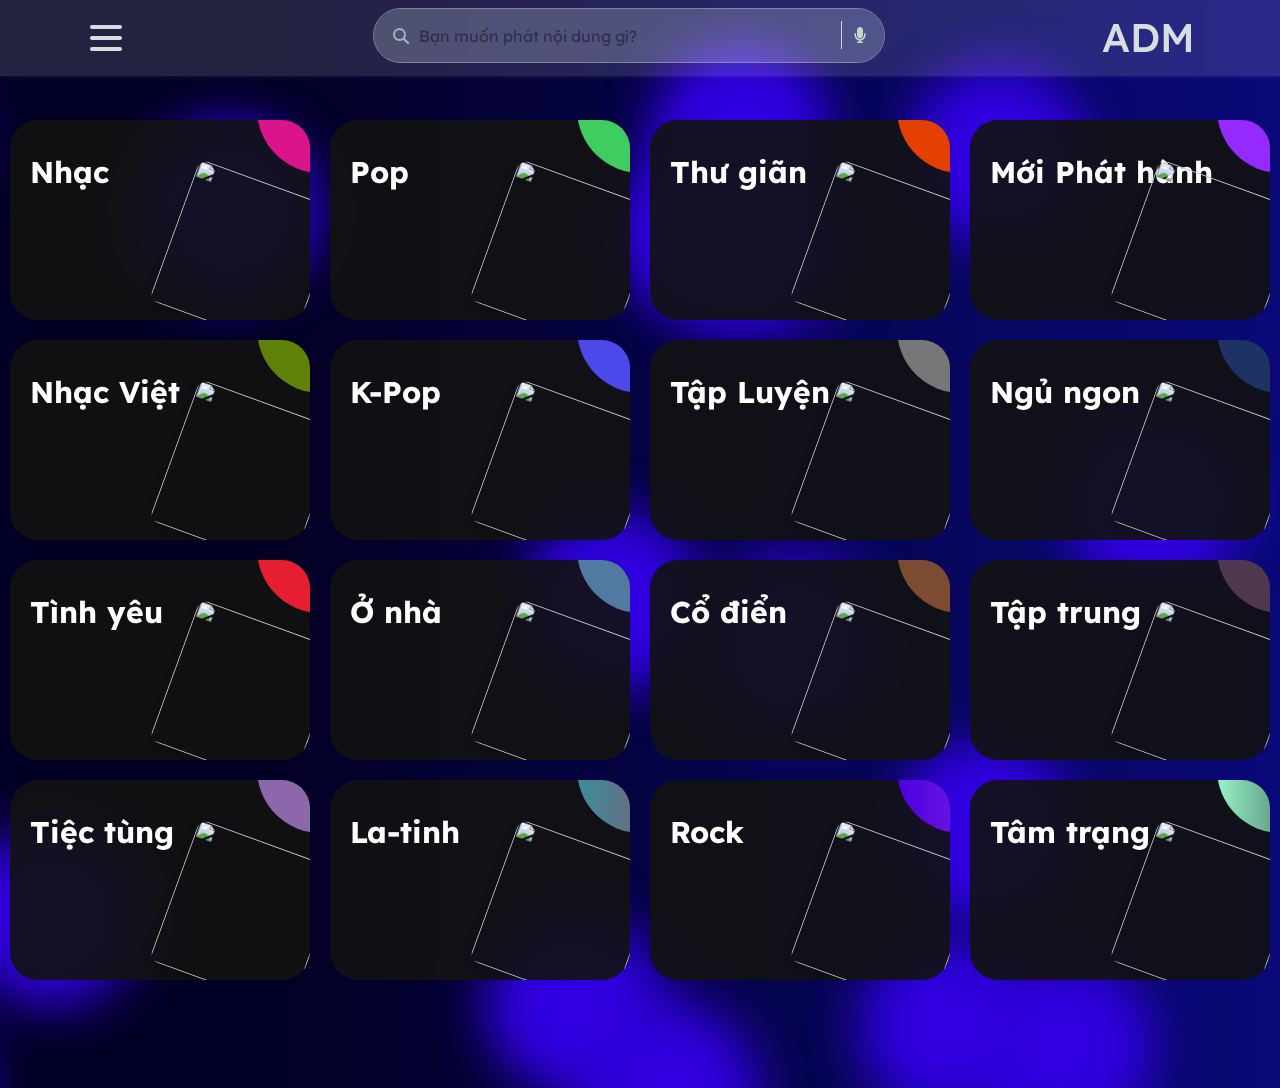
==== Category.html @ 242f7291 "Add files via upload" ====
<!DOCTYPE html>
<html lang="en">
  <head>
    <meta charset="UTF-8" />
    <meta name="viewport" content="width=device-width, initial-scale=1.0" />
    <title>Thể loại</title>
    <link
      href="https://cdn.jsdelivr.net/npm/bootstrap@5.3.3/dist/css/bootstrap.min.css"
      rel="stylesheet"
      integrity="sha384-QWTKZyjpPEjISv5WaRU9OFeRpok6YctnYmDr5pNlyT2bRjXh0JMhjY6hW+ALEwIH"
      crossorigin="anonymous"
    />
    <link
      href="https://fonts.googleapis.com/icon?family=Material+Icons"
      rel="stylesheet"
    />
    <link
      rel="stylesheet"
      href="https://cdnjs.cloudflare.com/ajax/libs/font-awesome/6.5.2/css/all.min.css"
    />
    <link rel="stylesheet" href="./css/background.css" />
    <link rel="stylesheet" href="./css/nav.css" />
    <link rel="stylesheet" href="./css/main.css" />
    <link rel="stylesheet" href="./css/Main_Category.css" />
    <link rel="icon" type="image/png" sizes="180x180" href="./Img/Favicon.png">
  </head>
  <body>
    <div class="background album py-5 pt-0">
      <span></span>
      <span></span>
      <span></span>
      <span></span>
      <span></span>
      <span></span>
      <span></span>
      <span></span>
      <span></span>
      <span></span>
      <span></span>
      <span></span>
      <span></span>
      <span></span>
      <span></span>
      <span></span>
      <span></span>
      <span></span>
      <span></span>
      <span></span>
      <span></span>
      <span></span>
      <span></span>
      <span></span>
      <span></span>
      <nav class="navbar">
        <div class="container nav-container">
          <input class="checkbox" type="checkbox" name="toggle" id="toggle" />
          <div class="hamburger-lines">
            <span class="line line1"></span>
            <span class="line line2"></span>
            <span class="line line3"></span>
          </div>
          <div class="form hidden">
            <i class="fa fa-search"></i>
            <input
              type="text"
              class="form-control form-input"
              placeholder="Bạn muốn phát nội dung gì?"
            />
            <span class="left-pan"><i class="fa fa-microphone"></i></span>
          </div>
          <a class="hidden" href="./Hompage.html">
            <div class="logo">
              <h1>ADM</h1>
            </div>
          </a>
          <div class="menu-items">
            <!-- about -->
            <div class="about">
              <a
                class="bg_links social portfolio"
                href="https://www.rafaelalucas.com"
                target="_blank"
              >
                <span class="icon"></span>
              </a>
              <a
                class="bg_links social dribbble"
                href="https://dribbble.com/rafaelalucas"
                target="_blank"
              >
                <span class="icon"></span>
              </a>
              <a
                class="bg_links social linkedin"
                href="https://www.linkedin.com/in/rafaelalucas/"
                target="_blank"
              >
                <span class="icon"></span>
              </a>
            </div>
            <!-- end about -->
            <div class="content">
              <!-- card -->
              <div class="row row-cols-1 row-cols-sm-2 row-cols-md-3 gy-5">
                <div class="col d-flex justify-content-center">
                  <a href="./Profile.html" class="card_nav">
                    <div class="icon">
                      <i class="material-icons md-36">face</i>
                    </div>
                    <p class="title">Tài khoản</p>
                    <p class="text">
                      Nhấp để xem hoặc chỉnh sửa trang hồ sơ của bạn.
                    </p>
                  </a>
                </div>
                <!-- end card -->
                <!-- card -->
                <div class="col d-flex justify-content-center">
                  <a href="./Premium.html" class="card_nav">
                    <div class="icon">
                      <i class="material-icons md-36">favorite_border</i>
                    </div>
                    <p class="title">Nâng cấp gói</p>
                    <p class="text">
                      Kiểm tra tất cả các mục yêu thích của bạn
                    </p>
                  </a>
                </div>
                <!-- end card -->
                <!-- card -->
                <div class="col d-flex justify-content-center">
                  <a href="./Hompage.html" class="card_nav">
                    <div class="icon">
                      <i class="material-icons md-36">home</i>
                    </div>
                    <p class="title">Trang chủ</p>
                    <p class="text">Nhấp để trở về trang chủ</p>
                  </a>
                </div>
                <!-- end card -->
                <!-- card -->
                <div class="col d-flex justify-content-center">
                  <a href="./Library.html" class="card_nav">
                    <div class="icon">
                      <i class="material-icons md-36">library_music</i>
                    </div>
                    <p class="title">Thư viện</p>
                    <p class="text">
                      Quản lý và truy cập toàn bộ bộ sưu tập âm nhạc của bạn
                    </p>
                  </a>
                </div>
                <!-- end card -->
                <!-- card -->
                <div class="col d-flex justify-content-center">
                  <a href="./Category.html" class="card_nav">
                      <div class="icon">
                        <i class="material-icons md-36">auto_stories</i>
                      </div>
                      <p class="title">Thể loại</p>
                      <p class="text">Khám phá các thể loại nhạc khác nhau</p>
                  </a>
                </div>
                <!-- end card -->
                <!-- card -->
                <div class="col d-flex justify-content-center">
                  <a href="./index.html" class="card_nav">
                    <div class="icon">
                      <i class="material-icons md-36">logout</i>
                    </div>
                    <p class="title">Đăng xuất</p>
                    <p class="text">Thoát khỏi tài khoản của bạn</p>
                  </a>
                </div>
              </div>
            </div>
          </div>
        </div>
      </nav>

      <div class="ag-format-container">
        <div class="ag-courses_box">
          <div class="ag-courses_item">
            <a href="#" class="ag-courses-item_link">
              <div class="ag-courses-item_bg"></div>

              <div class="ag-courses-item_title">Nhạc</div>

              <div class="ag-courses-item_date-box">
                <img
                  src="https://i.scdn.co/image/ab67fb8200005caf474a477debc822a3a45c5acb"
                  alt=""
                />
              </div>
            </a>
          </div>

          <div class="ag-courses_item">
            <a href="#" class="ag-courses-item_link">
              <div class="ag-courses-item_bg"></div>

              <div class="ag-courses-item_title">Pop</div>

              <div class="ag-courses-item_date-box">
                <img
                  src="https://i.scdn.co/image/ab67fb8200005cafa862ab80dd85682b37c4e768"
                  alt=""
                />
              </div>
            </a>
          </div>

          <div class="ag-courses_item">
            <a href="#" class="ag-courses-item_link">
              <div class="ag-courses-item_bg"></div>

              <div class="ag-courses-item_title">Thư giãn</div>

              <div class="ag-courses-item_date-box">
                <img
                  src="https://i.scdn.co/image/ab67fb8200005caf47e942f5bea637f4f4760170"
                  alt=""
                />
              </div>
            </a>
          </div>

          <div class="ag-courses_item">
            <a href="#" class="ag-courses-item_link">
              <div class="ag-courses-item_bg"></div>

              <div class="ag-courses-item_title">Mới Phát hành</div>

              <div class="ag-courses-item_date-box">
                <img
                  src="https://i.scdn.co/image/ab67706f000000027ea4d505212b9de1f72c5112"
                  alt=""
                />
              </div>
            </a>
          </div>

          <div class="ag-courses_item">
            <a href="#" class="ag-courses-item_link">
              <div class="ag-courses-item_bg"></div>

              <div class="ag-courses-item_title">Nhạc Việt</div>

              <div class="ag-courses-item_date-box">
                <img
                  src="https://i.scdn.co/image/ab67fb8200005caf55dfb53724670e4db6cee444"
                  alt=""
                />
              </div>
            </a>
          </div>

          <div class="ag-courses_item">
            <a href="#" class="ag-courses-item_link">
              <div class="ag-courses-item_bg"></div>

              <div class="ag-courses-item_title">K-Pop</div>
              <div class="ag-courses-item_date-box">
                <img
                  src="https://i.scdn.co/image/ab67fb8200005caf013ee3c983e6f60bf28bad5a"
                  alt=""
                />
              </div>
            </a>
          </div>

          <div class="ag-courses_item">
            <a href="#" class="ag-courses-item_link">
              <div class="ag-courses-item_bg"></div>

              <div class="ag-courses-item_title">Tập Luyện</div>
              <div class="ag-courses-item_date-box">
                <img
                  src="https://i.scdn.co/image/ab67706f000000029249b35f23fb596b6f006a15"
                  alt=""
                />
              </div>
            </a>
          </div>

          <div class="ag-courses_item">
            <a href="#" class="ag-courses-item_link">
              <div class="ag-courses-item_bg"></div>

              <div class="ag-courses-item_title">Ngủ ngon</div>
              <div class="ag-courses-item_date-box">
                <img
                  src="https://i.scdn.co/image/ab67706f00000002b70e0223f544b1faa2e95ed0"
                  alt=""
                />
              </div>
            </a>
          </div>
          <div class="ag-courses_item">
            <a href="#" class="ag-courses-item_link">
              <div class="ag-courses-item_bg"></div>

              <div class="ag-courses-item_title">Tình yêu</div>
              <div class="ag-courses-item_date-box">
                <img
                src="https://i.scdn.co/image/ab67fb8200005cafb03c6f8e7efca2ae36f41b31"
                  alt=""
                />
              </div>
            </a>
          </div>
          <div class="ag-courses_item">
            <a href="#" class="ag-courses-item_link">
              <div class="ag-courses-item_bg"></div>

              <div class="ag-courses-item_title">Ở nhà</div>
              <div class="ag-courses-item_date-box">
                <img
                src="https://i.scdn.co/image/ab67fb8200005cafe914a07d20cec7a65e2e5dad"
                  alt=""
                />
              </div>
            </a>
          </div>
          <div class="ag-courses_item">
            <a href="#" class="ag-courses-item_link">
              <div class="ag-courses-item_bg"></div>

              <div class="ag-courses-item_title">Cổ điển</div>
              <div class="ag-courses-item_date-box">
                <img
                src="https://i.scdn.co/image/ab67fb8200005caf12809992dfc5b318892ea07b"
                  alt=""
                />
              </div>
            </a>
          </div>
          <div class="ag-courses_item">
            <a href="#" class="ag-courses-item_link">
              <div class="ag-courses-item_bg"></div>

              <div class="ag-courses-item_title">Tập trung</div>
              <div class="ag-courses-item_date-box">
                <img
                src="https://i.scdn.co/image/ab67706f00000002e4eadd417a05b2546e866934"
                  alt=""
                />
              </div>
            </a>
          </div>
          <div class="ag-courses_item">
            <a href="#" class="ag-courses-item_link">
              <div class="ag-courses-item_bg"></div>

              <div class="ag-courses-item_title">Tiệc tùng</div>
              <div class="ag-courses-item_date-box">
                <img
                src="https://i.scdn.co/image/ab67fb8200005cafcbf80f8ea695536eace4fd2c"
                  alt=""
                />
              </div>
            </a>
          </div>
          <div class="ag-courses_item">
            <a href="#" class="ag-courses-item_link">
              <div class="ag-courses-item_bg"></div>

              <div class="ag-courses-item_title">La-tinh</div>
              <div class="ag-courses-item_date-box">
                <img
                src="https://i.scdn.co/image/ab67fb8200005cafa59f90c077c9f618fd0dde30"
                  alt=""
                />
              </div>
            </a>
          </div>
          <div class="ag-courses_item">
            <a href="#" class="ag-courses-item_link">
              <div class="ag-courses-item_bg"></div>

              <div class="ag-courses-item_title">Rock</div>
              <div class="ag-courses-item_date-box">
                <img
                src="https://i.scdn.co/image/ab67fb8200005cafda4c849095796a9e5d2c4ddb"
                  alt=""
                />
              </div>
            </a>
          </div>
          <div class="ag-courses_item">
            <a href="#" class="ag-courses-item_link">
              <div class="ag-courses-item_bg"></div>

              <div class="ag-courses-item_title">Tâm trạng</div>
              <div class="ag-courses-item_date-box">
                <img
                src="https://i.scdn.co/image/ab67fb8200005caf271f9d895003c5f5561c1354"
                  alt=""
                />
              </div>
            </a>
          </div>
        </div>
      </div>
    </div>
  </body>
</html>
---- css/background.css ----
@keyframes move {
    100% {
        transform: translate3d(0, 0, 1px) rotate(360deg);
    }
}

*, *:after, *:before {
	box-sizing: border-box;
}

body {
	font-family: "Lexend", sans-serif;
	line-height: 1.5;
	min-height: 100vh;
	display: flex;
	align-items: center;
	justify-content: center;
	color: #7d3636;
}

/* For Webkit browsers (Chrome, Safari, Opera) */
::-webkit-scrollbar {
	width: 6px; /* Width of the scrollbar */
	background-color: #090977e1
  }

  ::-webkit-scrollbar-thumb {
	background-color: #1b0c19; /* Color of the scrollbar thumb */
	border-radius: 10px; /* Rounded corners */
  }

  ::-webkit-scrollbar-thumb:hover {
	background-color: #EC4646; /* Color of the scrollbar thumb when hovered */
  }

  /* For Firefox */

.background {
    position: sticky;
    width: 100vw;
    height: 100%;
    top: 0;
    left: 0;
    background: rgb(2,0,36);
    background: linear-gradient(90deg, rgba(2,0,36,1) 22%, rgba(9,9,121,1) 100%);
    overflow: hidden;
}

.background > span {
    width: 20vmin;
    height: 20vmin;
    border-radius: 20vmin;
    backface-visibility: hidden;
    position: absolute;
    animation: move;
    animation-duration: 46;
    animation-timing-function: linear;
    animation-iteration-count: infinite;
}


.background > span:nth-child(0) {
    color: #3100e0;
    top: 81%;
    left: 64%;
    animation-duration: 31s;
    animation-delay: -3s;
    transform-origin: 14vw -4vh;
    box-shadow: 40vmin 0 5.2844021206679335vmin currentColor;
}
.background > span:nth-child(1) {
    color: #3100e0;
    top: 99%;
    left: 100%;
    animation-duration: 14s;
    animation-delay: -28s;
    transform-origin: -4vw -7vh;
    box-shadow: 40vmin 0 5.117893836759611vmin currentColor;
}
.background > span:nth-child(2) {
    color: #3100e0;
    top: 88%;
    left: 48%;
    animation-duration: 26s;
    animation-delay: -17s;
    transform-origin: -19vw 4vh;
    box-shadow: 40vmin 0 5.6096154493137815vmin currentColor;
}
.background > span:nth-child(3) {
    color: #3100e0;
    top: 80%;
    left: 87%;
    animation-duration: 9s;
    animation-delay: -28s;
    transform-origin: -24vw 12vh;
    box-shadow: 40vmin 0 5.203070109072774vmin currentColor;
}
.background > span:nth-child(4) {
    color: #3100e0;
    top: 84%;
    left: 66%;
    animation-duration: 41s;
    animation-delay: -11s;
    transform-origin: 10vw -2vh;
    box-shadow: -40vmin 0 5.602560920790101vmin currentColor;
}
.background > span:nth-child(5) {
    color: #3100e0;
    top: 4%;
    left: 79%;
    animation-duration: 41s;
    animation-delay: -14s;
    transform-origin: 22vw -17vh;
    box-shadow: -40vmin 0 5.143234125626899vmin currentColor;
}
.background > span:nth-child(6) {
    color: #3100e0;
    top: 86%;
    left: 39%;
    animation-duration: 18s;
    animation-delay: -2s;
    transform-origin: -9vw -11vh;
    box-shadow: 40vmin 0 5.762295458993923vmin currentColor;
}
.background > span:nth-child(7) {
    color: #3100e0;
    top: 11%;
    left: 39%;
    animation-duration: 44s;
    animation-delay: -32s;
    transform-origin: 5vw -2vh;
    box-shadow: -40vmin 0 5.330148660216442vmin currentColor;
}
.background > span:nth-child(8) {
    color: #3100e0;
    top: 20%;
    left: 1%;
    animation-duration: 23s;
    animation-delay: -39s;
    transform-origin: 1vw 5vh;
    box-shadow: -40vmin 0 5.8138532395579405vmin currentColor;
}
.background > span:nth-child(9) {
    color: #3100e0;
    top: 92%;
    left: 17%;
    animation-duration: 24s;
    animation-delay: -30s;
    transform-origin: -1vw -18vh;
    box-shadow: 40vmin 0 5.797148180763444vmin currentColor;
}
.background > span:nth-child(10) {
    color: #3100e0;
    top: 14%;
    left: 24%;
    animation-duration: 21s;
    animation-delay: -36s;
    transform-origin: 17vw -21vh;
    box-shadow: 40vmin 0 5.985877651206933vmin currentColor;
}
.background > span:nth-child(11) {
    color: #3100e0;
    top: 51%;
    left: 83%;
    animation-duration: 9s;
    animation-delay: -33s;
    transform-origin: -24vw -17vh;
    box-shadow: -40vmin 0 5.837522499804863vmin currentColor;
}
.background > span:nth-child(12) {
    color: #3100e0;
    top: 68%;
    left: 98%;
    animation-duration: 29s;
    animation-delay: -28s;
    transform-origin: -20vw 14vh;
    box-shadow: -40vmin 0 5.128105753400108vmin currentColor;
}
.background > span:nth-child(13) {
    color: #3100e0;
    top: 13%;
    left: 20%;
    animation-duration: 20s;
    animation-delay: -27s;
    transform-origin: -13vw -19vh;
    box-shadow: 40vmin 0 5.452428380718072vmin currentColor;
}
.background > span:nth-child(14) {
    color: #3100e0;
    top: 4%;
    left: 86%;
    animation-duration: 22s;
    animation-delay: -24s;
    transform-origin: 23vw -20vh;
    box-shadow: 40vmin 0 5.033229580966233vmin currentColor;
}
.background > span:nth-child(15) {
    color: #3100e0;
    top: 38%;
    left: 55%;
    animation-duration: 19s;
    animation-delay: -31s;
    transform-origin: -18vw -3vh;
    box-shadow: 40vmin 0 5.320529713941375vmin currentColor;
}
.background > span:nth-child(16) {
    color: #3100e0;
    top: 4%;
    left: 12%;
    animation-duration: 42s;
    animation-delay: -35s;
    transform-origin: 10vw -4vh;
    box-shadow: -40vmin 0 5.2667537344661595vmin currentColor;
}
.background > span:nth-child(17) {
    color: #3100e0;
    top: 6%;
    left: 99%;
    animation-duration: 24s;
    animation-delay: -32s;
    transform-origin: -19vw 17vh;
    box-shadow: -40vmin 0 5.566125556047158vmin currentColor;
}
.background > span:nth-child(18) {
    color: #3100e0;
    top: 65%;
    left: 76%;
    animation-duration: 7s;
    animation-delay: -22s;
    transform-origin: 23vw 10vh;
    box-shadow: 40vmin 0 5.015654594507332vmin currentColor;
}
.background > span:nth-child(19) {
    color: #3100e0;
    top: 91%;
    left: 13%;
    animation-duration: 42s;
    animation-delay: -4s;
    transform-origin: -4vw -17vh;
    box-shadow: -40vmin 0 5.166225361367045vmin currentColor;
}
.background > span:nth-child(20) {
    color: #3100e0;
    top: 47%;
    left: 69%;
    animation-duration: 7s;
    animation-delay: -30s;
    transform-origin: -21vw 13vh;
    box-shadow: -40vmin 0 5.409078208259118vmin currentColor;
}
.background > span:nth-child(21) {
    color: #3100e0;
    top: 76%;
    left: 25%;
    animation-duration: 9s;
    animation-delay: -25s;
    transform-origin: -17vw -24vh;
    box-shadow: -40vmin 0 5.713726472018051vmin currentColor;
}
---- css/nav.css ----
.navbar {
  width: 100%;
  box-shadow: 0 1px 4px rgb(146 161 176 / 15%);
  z-index: 99;
  position: fixed;
  background: rgba(255, 255, 255, 0.135);
  -webkit-backdrop-filter: blur(1px);
  backdrop-filter: blur(1px);
  transition: top 0.3s; /* Hiệu ứng chuyển cảnh khi thanh menu bị ẩn */
  opacity: 1;
}

.navbar.hidden {
  top: -50px; /* Hoặc chiều cao của navbar */
}

.nav-container {
  display: flex;
  justify-content: center; /* Căn giữa các phần tử */
  align-items: center;
  height: 62px;
  position: relative;
}

.navbar .menu-items {
  display: flex;
}

.navbar .nav-container li {
  list-style: none;
}

.navbar .nav-container a {
  text-decoration: none;
  color: #171217;
  font-weight: 500;
  font-size: 1.2rem;
  padding: 0.7rem;
}

.navbar .nav-container a:hover {
  font-weight: bolder;
}

.nav-container {
  display: flex;
  justify-content: center; /* Căn giữa các phần tử */
  align-items: center;
  height: 60px;
  position: relative;
}

.nav-container .checkbox {
  position: absolute;
  height: 32px;
  width: 32px;
  top: 20px;
  left: 20px;
  z-index: 5;
  opacity: 0;
  cursor: pointer;
}

.nav-container .hamburger-lines {
  display: block;
  height: 26px;
  width: 32px;
  position: absolute;
  top: 17px;
  left: 20px;
  z-index: 2;
  display: flex;
  flex-direction: column;
  justify-content: space-between;
}

.nav-container .hamburger-lines .line {
  display: block;
  height: 4px;
  width: 100%;
  border-radius: 10px;
  background: #d8dde0;
}

.nav-container .hamburger-lines .line1 {
  transform-origin: 0% 0%;
  transition: transform 0.4s ease-in-out;
}

.nav-container .hamburger-lines .line2 {
  transition: transform 0.2s ease-in-out;
}

.nav-container .hamburger-lines .line3 {
  transform-origin: 0% 100%;
  transition: transform 0.4s ease-in-out;
}

/* SEARCH BOX */
.form {
  position: relative;
  margin-left: auto;
  margin-right: auto;
  opacity: 1;
}

.form .fa-search {
  position: absolute;
  top: 20px;
  left: 20px;
  color: #9ca3af;
  cursor: pointer;
}

.form span {
  position: absolute;
  right: 17px;
  top: 13px;
  padding: 2px;
  border-left: 1px solid #d1d5db;
}

.left-pan {
  padding-left: 7px;
}

.left-pan i {
  padding-left: 10px;
  cursor: pointer;
  color: rgb(194, 219, 200);
}

.form-input {
  width: 40vw;
  background-color: rgba(203, 213, 225, 0.523);
  height: 55px;
  text-indent: 33px;
  border-radius: 30px;
  opacity: 0.5;
}

.form-input:focus {
  box-shadow: none;
  border: none;
  background-color: black;
  opacity: 1;
  color: #f0e7e7;
}

.form-input:focus::placeholder {
  color: #f0e7e7; /* Màu của placeholder khi focus */
}

.navbar .menu-items {
  padding-top: 20px;
  background: rgba(255, 255, 255, 0.5);
  -webkit-backdrop-filter: blur(10px);
  backdrop-filter: blur(10px);
  border: 1px solid rgba(255, 255, 255, 0.25);
  border-radius: 10px;
  height: 95vh;
  width: 100vw;
  transform: translate(-150%);
  visibility: hidden;
  display: flex;
  flex-direction: column;
  margin-left: -40px;
  transition: transform 0.5s ease-in-out;
  text-align: center;
}

.logo {
  position: absolute;
  top: 5px;
  right: 15px;
  font-size: 1.2rem;
  color: #d8dde0;
}

.nav-container input[type="checkbox"]:checked ~ .menu-items {
  transform: translateX(0);
  visibility: visible;
}

.nav-container input[type="checkbox"]:checked ~ .hamburger-lines .line1 {
  transform: rotate(45deg);
}

.nav-container input[type="checkbox"]:checked ~ .hamburger-lines .line2 {
  transform: scaleY(0);
}

.nav-container input[type="checkbox"]:checked ~ .hamburger-lines .line3 {
  transform: rotate(-45deg);
}

.nav-container input[type="checkbox"]:checked ~ .hidden {
  display: none;
}

.navbar:hover {
  opacity: 1;
}

.about {
  position: fixed;
  z-index: 10;
  bottom: 10px;
  right: 10px;
  width: 40px;
  height: 40px;
  display: flex;
  justify-content: flex-end;
  align-items: flex-end;
  transition: all 0.2s ease;
}

.about .bg_links {
  width: 40px;
  height: 40px;
  border-radius: 100%;
  display: flex;
  justify-content: center;
  align-items: center;
  background-color: rgba(255, 255, 255, 0.2);
  backdrop-filter: blur(5px);
  position: absolute;
}

.about .logo {
  width: 40px;
  height: 40px;
  z-index: 9;
  background-image: url(https://rafaelalucas91.github.io/assets/codepen/logo_white.svg);
  background-size: 50%;
  background-repeat: no-repeat;
  background-position: 10px 7px;
  opacity: 0.9;
  transition: all 1s 0.2s ease;
  bottom: 0;
  right: 0;
}

.about .social {
  opacity: 0;
  right: 0;
  bottom: 0;
}

.about .social .icon {
  width: 100%;
  height: 100%;
  background-size: 20px;
  background-repeat: no-repeat;
  background-position: center;
  background-color: transparent;
  display: flex;
  transition: all 0.2s ease, background-color 0.4s ease;
  opacity: 0;
  border-radius: 100%;
}

.about .social.portfolio {
  transition: all 0.8s ease;
}

.about .social.portfolio .icon {
  background-image: url(https://rafaelalucas91.github.io/assets/codepen/link.svg);
}

.about .social.dribbble {
  transition: all 0.3s ease;
}

.about .social.dribbble .icon {
  background-image: url(https://rafaelalucas91.github.io/assets/codepen/dribbble.svg);
}

.about .social.linkedin {
  transition: all 0.8s ease;
}

.about .social.linkedin .icon {
  background-image: url(https://rafaelalucas91.github.io/assets/codepen/linkedin.svg);
}

.about:hover {
  width: 105px;
  height: 105px;
  transition: all 0.6s cubic-bezier(0.64, 0.01, 0.07, 1.65);
}

.about:hover .logo {
  opacity: 1;
  transition: all 0.6s ease;
}

.about:hover .social {
  opacity: 1;
}

.about:hover .social .icon {
  opacity: 0.9;
}

.about:hover .social .icon:hover {
  background-size: 28px;
  background-color: transparent;
}

.about:hover .social .icon:hover {
  background-size: 65%;
  opacity: 1;
}

.about:hover .social.portfolio {
  right: 0;
  bottom: calc(100% - 40px);
  transition: all 0.3s 0s cubic-bezier(0.64, 0.01, 0.07, 1.65);
}

.about:hover .social.portfolio .icon:hover {
  background-color: #698fb7;
}

.about:hover .social.dribbble {
  bottom: 45%;
  right: 45%;
  transition: all 0.3s 0.15s cubic-bezier(0.64, 0.01, 0.07, 1.65);
}

.about:hover .social.dribbble .icon:hover {
  background-color: #ea4c89;
}

.about:hover .social.linkedin {
  bottom: 0;
  right: calc(100% - 40px);
  transition: all 0.3s 0.25s cubic-bezier(0.64, 0.01, 0.07, 1.65);
}

.about:hover .social.linkedin .icon:hover {
  background-color: #0077b5;
}

.wrapper {
  width: 100vw;
  margin: 0 auto;
  height: 400px;
  background-color: #161616;
  display: flex;
  justify-content: center;
  align-items: center;
  position: relative;
  transition: all 0.3s ease;
}

@media screen and (max-width: 767px) {
  .wrapper {
    height: 700px;
  }
}

.content {
  max-width: 1024px;
  width: 100%;
  padding: 0 4%;
  margin: 0 auto;
  display: flex;
  justify-content: center;
  align-items: center;
}

@media screen and (max-width: 767px) {
  .content {
    padding-top: 300px;
    flex-direction: column;
  }
}

.card_nav {
  width: 100%;
  max-width: 300px;
  min-width: 200px;
  height: 250px;
  background-color: #292929;
  margin: 10px;
  border-radius: 10px;
  box-shadow: 0px 2px 10px rgba(0, 0, 0, 0.24);
  border: 2px solid rgba(7, 7, 7, 0.12);
  font-size: 16px;
  transition: all 0.3s ease;
  position: relative;
  display: flex;
  justify-content: center;
  align-items: center;
  flex-direction: column;
  cursor: pointer;
}

.icon {
  margin: 0 auto;
  width: 100%;
  height: 80px;
  max-width: 80px;
  background: linear-gradient(
    90deg,
    #ff7e7e 0%,
    #ff4848 40%,
    rgba(0, 0, 0, 0.28) 60%
  );
  border-radius: 100%;
  display: flex;
  justify-content: center;
  align-items: center;
  color: white;
  transition: all 0.8s ease;
  background-position: 0px;
  background-size: 200px;
}

.material-icons.md-18 {
  font-size: 18px;
}
.material-icons.md-24 {
  font-size: 24px;
}
.material-icons.md-36 {
  font-size: 36px;
}
.material-icons.md-48 {
  font-size: 48px;
}

.card_nav .title {
  width: 100%;
  margin: 0;
  text-align: center;
  margin-top: 30px;
  color: white;
  font-weight: 600;
}

.card_nav .text {
  width: 80%;
  margin: 0 auto;
  font-size: 13px;
  text-align: center;
  margin-top: 20px;
  color: white;
  font-weight: 200;
  letter-spacing: 2px;
  opacity: 0;
  max-height: 0;
  transition: all 0.3s ease;
}

.card_nav:hover {
  height: 270px;
}

.card_nav:hover .info {
  height: 90%;
}

.card_nav:hover .text {
  transition: all 0.3s ease;
  opacity: 1;
  max-height: 40px;
}

.card_nav:hover .icon {
  background-position: -120px;
  transition: all 0.3s ease;
}

.card_nav:hover .icon i {
  background: linear-gradient(90deg, #ff7e7e, #ff4848);
  -webkit-background-clip: text;
  -webkit-text-fill-color: transparent;
  opacity: 1;
  transition: all 0.3s ease;
}
---- css/main.css ----
@import url("https://fonts.googleapis.com/css2?family=Lexend:wght@300;400;500;600;700;800;900&display=swap");
h2 {
	position: relative;
	z-index: 10;
}

img {
	max-width: 100%;
	display: block;
}

.music {
  cursor: pointer;
}

.carousel_auto {
	pointer-events: none;
	padding-block-start: 97px;
	padding-block-end: max(24px, calc(29px + 1.88rem));
	perspective: 100px;
	width: 100%;
}

@media (max-width: 568px) {
	.carousel_auto {
		padding-block-end: 52px;
	}
}

.carousel_auto__wrapper {
	position: relative;
	display: flex;
	justify-content: center;
	height: 35vh;
}

.carousel_auto img {
	border-radius: 10px;
}

.carousel_auto .item {
	position: absolute;
	max-width: 418px;
	height: 100%;
	margin-inline: 32px;
	opacity: 0;
	will-change: transform, opacity;
	animation: carousel-animate 27s cubic-bezier(0.37, 0, 0.63, 1) infinite;
}

@media (max-width: 568px) {
	.carousel_auto .item {
		margin-inline: calc(32px + 1px);
	}
}

.carousel_auto .item:nth-child(1) {
	animation-delay: -3.857142857142857s;
}

.carousel_auto .item:nth-child(2) {
	animation-delay: 0s;
}

.carousel_auto .item:nth-child(3) {
	animation-delay: 3.857142857142857s;
}

.carousel_auto .item:nth-child(4) {
	animation-delay: 7.714285714285714s;
}

.carousel_auto .item:nth-child(5) {
	animation-delay: 11.571428571428571s;
}

.carousel_auto .item:nth-child(6) {
	animation-delay: 15.428571428571429s;
}

.carousel_auto .item:nth-child(7) {
	animation-delay: 19.285714285714285s;
}

.carousel_auto .item:last-child {
	animation-delay: -7.714285714285714s;
}

.carousel_auto .item img {
	max-width: 100%;
	object-fit: cover;
	height: 100%;
}

@keyframes carousel-animate {
	0% {
		visibility: hidden;
		opacity: 0;
		transform: translateX(200%) scale(0.7);
	}
	3%,
	14.285714285714286% {
		visibility: visible;
		opacity: 0.8;
		transform: translateX(100%) scale(0.9);
	}
	17.285714285714285%,
	28.57142857142857% {
		visibility: visible;
		opacity: 1;
		transform: translateX(0) scale(1);
	}
	31.57142857142857%,
	42.857142857142854% {
		visibility: visible;
		opacity: 0.8;
		transform: translateX(-100%) scale(0.9);
	}
	45.857142857142854% {
		visibility: visible;
		opacity: 0;
		transform: translateX(-200%) scale(0.9);
	}
	100% {
		visibility: hidden;
		opacity: 0;
		transform: translateX(-200%) scale(0.7);
	}
}

.card-list {
	width: 90%;
	max-width: 400px;
}

.card {
	background-color: #ffffff11;
	box-shadow: 0 0 0 1px rgba(0, 0, 0, 0.05), 0 20px 50px 0 rgba(0, 0, 0, 0.1);
	border-radius: 15px;
	overflow: hidden;
	padding: 1.25rem;
	position: relative;
	transition: 0.15s ease-in;
}

.card:hover,
.card:focus-within {
	box-shadow: 0 0 0 2px #16c79a, 0 10px 60px 0 rgba(0, 0, 0, 0.1);
	transform: translateY(-5px);
}

.card-image {
	border-radius: 10px;
	overflow: hidden;
}

.card-header {
	margin-top: 1.5rem;
	display: flex;
	align-items: center;
	color: #fff;
	justify-content: space-between;
}

.card-header a {
	font-weight: 600;
	font-size: 1.375rem;
	line-height: 1.25;
	padding-right: 1rem;
	text-decoration: none;
	color: inherit;
	will-change: transform;
	position: relative;
}

.card-header a:after {
	content: "";
	position: absolute;
	left: 0;
	top: 0;
	right: 0;
	bottom: 0;
}

.icon-button {
	border: 0;
	background-color: #fff;
	border-radius: 50%;
	width: 2.5rem;
	height: 2.5rem;
	display: flex;
	justify-content: center;
	align-items: center;
	flex-shrink: 0;
	font-size: 1.25rem;
	transition: 0.25s ease;
	box-shadow: 0 0 0 1px rgba(0, 0, 0, 0.05), 0 3px 8px 0 rgba(0, 0, 0, 0.15);
	z-index: 1;
	cursor: pointer;
	color: #565656;
}

.icon-button svg {
	width: 1em;
	height: 1em;
}

.icon-button:hover,
.icon-button:focus {
	background-color: #ec4646;
	color: #fff;
}

.card-footer {
	margin-top: 1.25rem;
	border-top: 1px solid #ddd;
	padding-top: 1.25rem;
	display: flex;
	align-items: center;
	flex-wrap: wrap;
}

.card-meta {
	display: flex;
	align-items: center;
	color: #787878;
}

.card-meta:first-child:after {
	display: block;
	content: "";
	width: 4px;
	height: 4px;
	border-radius: 50%;
	background-color: currentcolor;
	margin-left: 0.75rem;
	margin-right: 0.75rem;
}

.card-meta svg {
	flex-shrink: 0;
	width: 1em;
	height: 1em;
	margin-right: 0.25em;
}

.carousel {
	width: 100%;
	padding: 30px;
	padding-top: 80px;
	margin-top: 50px;
	position: relative;
	-webkit-box-sizing: border-box;
	box-sizing: border-box;
}

.carousel__container {
	white-space: nowrap;
	margin: 50px 0px;
	padding-bottom: 10px;
	display: flex;
	justify-content: center;
}

.categories__title {
	color: rgb(252, 249, 255);
	font-size: 28px;
	position: absolute;
	padding-left: 30px;
}

.carousel-item {
	width: 200px;
	height: 250px;
	padding: 0;
	border-radius: 20px;
	background-color: #95bcd6;
	overflow: hidden;
	margin-right: 50px;
	margin-top: 70px;
	display: inline-block;
	cursor: pointer;
	-webkit-transition: 1000ms all;
	transition: 1000ms all;
	-webkit-transform-origin: center left;
	transform-origin: center left;
	position: relative;
}

.carousel-item:hover ~ .carousel-item {
	-webkit-transform: translate3d(100px, 0, 0);
	transform: translate3d(100px, 0, 0);
}

.carousel__container:hover .carousel-item {
	opacity: 0.3;
}

.carousel__container:hover .carousel-item:hover {
	-webkit-transform: scale(1.5);
	transform: scale(1.5);
	opacity: 1;
}

.carousel-item__img {
	width: 200px;
	height: 250px;
	-o-object-fit: cover;
	object-fit: cover;
}

.carousel-item__details {
	background: -webkit-gradient(linear, left bottom, left top, from(rgba(0, 0, 0, 0.9)), to(rgba(0, 0, 0, 0)));
	background: linear-gradient(to top, rgba(0, 0, 0, 0.9) 0%, rgba(0, 0, 0, 0) 100%);
	font-size: 10px;
	opacity: 0;
	-webkit-transition: 450ms opacity;
	transition: 450ms opacity;
	padding: 10px;
	position: absolute;
	top: 0;
	left: 0;
	right: 0;
	bottom: 0;
}

.carousel-item__details:hover {
	opacity: 1;
}

.carousel-item__details span {
	/* width: 10px;
	height: 10px; */
	font-size: 0.9rem;
	color: #2ecc71;
	/* background-color: white; */
}

.carousel-item__details .controls {
	padding-top: 150px;
}

.carousel-item__details .carousel-item__details--title,
.carousel-item__details--subtitle {
	color: #fff;
	margin: 5px 0;
}

/* End basic CSS override */
.profile {
	display: flex;
	align-items: center;
	flex-direction: column;
	padding: 3rem;
	width: 80%;
	background-color: #1b2028;
	border-radius: 16px;
	position: relative;
	border: 3px solid transparent;
	background-clip: padding-box;
	text-align: center;
	color: #f1f3f3;
	background-image: linear-gradient(135deg, rgba(117, 46, 124, 0.35), rgba(115, 74, 88, 0.1) 15%, #1b2028 20%, #1b2028 100%);
}

.profile:after {
	content: "";
	display: block;
	top: -3px;
	left: -3px;
	bottom: -3px;
	right: -3px;
	z-index: -1;
	position: absolute;
	border-radius: 16px;
	background-image: linear-gradient(135deg, #752e7c, #734a58 20%, #1b2028 30%, #2c333e 100%);
}

.profile-image {
	border-radius: 50%;
	overflow: hidden;
	width: 220px;
	height: 220px;
	position: relative;
}

.profile-image img {
	position: absolute;
	top: 50%;
	left: 50%;
	transform: translate(-50%, -50%);
	width: 100%;
}

.profile-username {
	font-size: 1.5rem;
	font-weight: 600;
	margin-top: 1.5rem;
}

.profile-user-handle {
	color: #7d8396;
}

.profile-actions {
	margin-top: 1.5rem;
	display: flex;
	align-items: center;
	justify-content: center;
}

.profile-actions > * {
	margin: 0 0.25rem;
}

.btn {
	border: 0;
	background-color: transparent;
	padding: 0;
	height: 46px;
	display: flex;
	align-items: center;
	justify-content: center;
	cursor: pointer;
	line-height: 1;
	transition: 0.15s ease;
}

.btn--primary {
	border-radius: 99em;
	background-color: #3772ff;
	background-image: linear-gradient(135deg, #5587ff, #3772ff);
	color: #fff;
	padding: 0 1.375em;
}

.btn--primary:hover,
.btn--primary:focus {
	background-size: 150%;
}

.btn--icon {
	height: 46px;
	width: 46px;
	border-radius: 50%;
	border: 3px solid #343945;
	color: #7d8396;
}

.btn--icon i {
	font-size: 1.25em;
}

.btn--icon:hover,
.btn--icon:focus {
	background-color: #ec4646;
	color: #fff;
}

.profile-links {
	margin-top: 3.5rem;
}

.link {
	text-decoration: none;
	color: #7d8396;
	margin-left: 0.375rem;
	margin-right: 0.375rem;
}

.link i {
	font-size: 1.25em;
}

.follow {
	position: relative; /* Để pseudo-element được định vị tương đối với button */
	transition: all 2s ease; /* Hiệu ứng chuyển cảnh cho button */
}

.follow:focus .fl {
	transition: opacity 0.3s ease;
	opacity: 0; /* Làm mờ dần chữ "Follow" */
}

.follow:focus::after {
	content: "\f00c"; /* Mã Unicode cho biểu tượng check */
	font-family: "Font Awesome 5 Free"; /* Đảm bảo Font Awesome được sử dụng */
	font-weight: 900; /* Đảm bảo biểu tượng hiển thị đúng */
	position: absolute;
	top: 50%;
	left: 50%;
	transform: translate(-50%, -50%); /* Để biểu tượng nằm chính giữa button */
	opacity: 0;
	transition: opacity 0.3s ease; /* Hiệu ứng chuyển cảnh cho opacity */
	opacity: 1;
}

.img_2 {
	width: 100%;
	height: 100%;
	object-fit: cover;

	-webkit-box-reflect: below 2px linear-gradient(transparent, transparent, #0004);

	transform-origin: center;
	transform: perspective(800px) rotateY(25deg);
	transition: 0.5s;
}

.row:hover .img_2 {
	opacity: 0.3;
}

.container_2 .img_2:hover {
	transform: perspective(800px) rotateY(0deg);
	opacity: 1;
	cursor: pointer;
}
---- css/Main_Category.css ----
.ag-courses_box {
  display: flex;
  flex-wrap: wrap;
  justify-content: space-between; /* Giãn đều các mục trong hàng */
  padding: 50px 0;
  margin-top: 60px;
}

.ag-courses_item {
  width: calc(25% - 20px); /* Chiều rộng cố định cho 4 cột trừ đi khoảng cách */
  height: 200px; /* Chiều cao cố định */
  margin: 10px; /* Khoảng cách giữa các thẻ */
  overflow: hidden;
  border-radius: 28px;
  position: relative; /* Để định vị các phần tử bên trong */
}

.ag-courses-item_link {
  display: block;
  padding: 30px 20px;
  background-color: #121212e6;
  height: 100%; /* Đảm bảo thẻ chiếm toàn bộ chiều cao */
  box-sizing: border-box; /* Để padding không làm tăng chiều cao */
  position: relative; /* Để định vị các phần tử bên trong */
  overflow: hidden; /* Để ẩn các phần tử bên ngoài */
  transition: color 0.5s ease;
  text-decoration: none; /* Loại bỏ gạch chân */
}

.ag-courses-item_link:hover,
.ag-courses-item_link:hover .ag-courses-item_date {
  text-decoration: none;
  color: #fff;
}

.ag-courses-item_link:hover .ag-courses-item_bg {
  transform: scale(10); /* Tăng kích thước nền khi hover */
}

.ag-courses-item_title {
  margin: 0 0 25px;
  font-weight: bold;
  font-size: 30px;
  color: #fff;
  position: relative; /* Để đảm bảo văn bản nằm trên nền */
  z-index: 2; /* Đặt trên cùng */
}

.ag-courses-item_date-box {
  font-size: 18px;
  color: #fff;
  position: relative; /* Để đảm bảo văn bản nằm trên nền */
  z-index: 2; /* Đặt trên cùng */
  top: 110px;
  left: 20px;
}

.ag-courses-item_bg {
  height: 128px;
  width: 128px;
  background-color: rgb(220, 20, 140);
  position: absolute;
  top: -75px;
  right: -75px;
  border-radius: 50%;
  transition: all 0.5s ease;
  z-index: 1; /* Đặt dưới cùng */
}

.ag-courses_item:nth-child(2n) .ag-courses-item_bg {
  background-color: #3ecd5e;
}

.ag-courses_item:nth-child(3n) .ag-courses-item_bg {
  background-color: #e44002;
}

.ag-courses_item:nth-child(4n) .ag-courses-item_bg {
  background-color: #952aff;
}

.ag-courses_item:nth-child(5n) .ag-courses-item_bg {
  background-color: rgb(96, 129, 8);
}

.ag-courses_item:nth-child(6n) .ag-courses-item_bg {
  background-color: #4c49ea;
}

.ag-courses_item:nth-child(7n) .ag-courses-item_bg {
  background-color: rgb(119, 119, 119);
}

.ag-courses_item:nth-child(8n) .ag-courses-item_bg {
  background-color: rgb(30, 50, 100);
}

.ag-courses_item:nth-child(9n) .ag-courses-item_bg {
  background-color: rgb(230, 30, 50);
}

.ag-courses_item:nth-child(10n) .ag-courses-item_bg {
  background-color: rgb(81, 121, 161);
}

.ag-courses_item:nth-child(11n) .ag-courses-item_bg {
  background-color: rgb(125, 75, 50);
}

.ag-courses_item:nth-child(12n) .ag-courses-item_bg {
  background-color: rgb(80, 55, 80);
}

.ag-courses_item:nth-child(13n) .ag-courses-item_bg {
  background-color: rgb(141, 103, 171);
}

.ag-courses_item:nth-child(14n) .ag-courses-item_bg {
  background: #aa4b6b; /* fallback for old browsers */
  background: -webkit-linear-gradient(
    to right,
    #3b8d99,
    #6b6b83,
    #aa4b6b
  ); /* Chrome 10-25, Safari 5.1-6 */
  background: linear-gradient(
    to right,
    #3b8d99,
    #6b6b83,
    #aa4b6b
  ); /* W3C, IE 10+/ Edge, Firefox 16+, Chrome 26+, Opera 12+, Safari 7+ */
}

.ag-courses_item:nth-child(15n) .ag-courses-item_bg {
  background: #8e2de2; /* fallback for old browsers */
  background: -webkit-linear-gradient(
    to right,
    #4a00e0,
    #8e2de2
  ); /* Chrome 10-25, Safari 5.1-6 */
  background: linear-gradient(
    to right,
    #4a00e0,
    #8e2de2
  ); /* W3C, IE 10+/ Edge, Firefox 16+, Chrome 26+, Opera 12+, Safari 7+ */
}

.ag-courses_item:nth-child(16n) .ag-courses-item_bg {
  background: #1f4037; /* fallback for old browsers */
  background: -webkit-linear-gradient(
    to right,
    #99f2c8,
    #1f4037
  ); /* Chrome 10-25, Safari 5.1-6 */
  background: linear-gradient(
    to right,
    #99f2c8,
    #1f4037
  ); /* W3C, IE 10+/ Edge, Firefox 16+, Chrome 26+, Opera 12+, Safari 7+ */
}

@media only screen and (max-width: 979px) {
  .ag-courses_item {
    width: calc(50% - 20px); /* Chia thành 2 cột */
  }
}

@media only screen and (max-width: 639px) {
  .ag-courses_item {
    width: calc(100% - 20px); /* Chiếm toàn bộ chiều rộng */
  }
}

img {
  position: absolute;
  bottom: 0;
  right: -10px;
  width: 150px;
  height: 150px;
  object-fit: cover;
  border-radius: 10px;
  transform: rotate(20deg);
  box-shadow: 0 4px 8px rgba(0, 0, 0, 0.2);
}
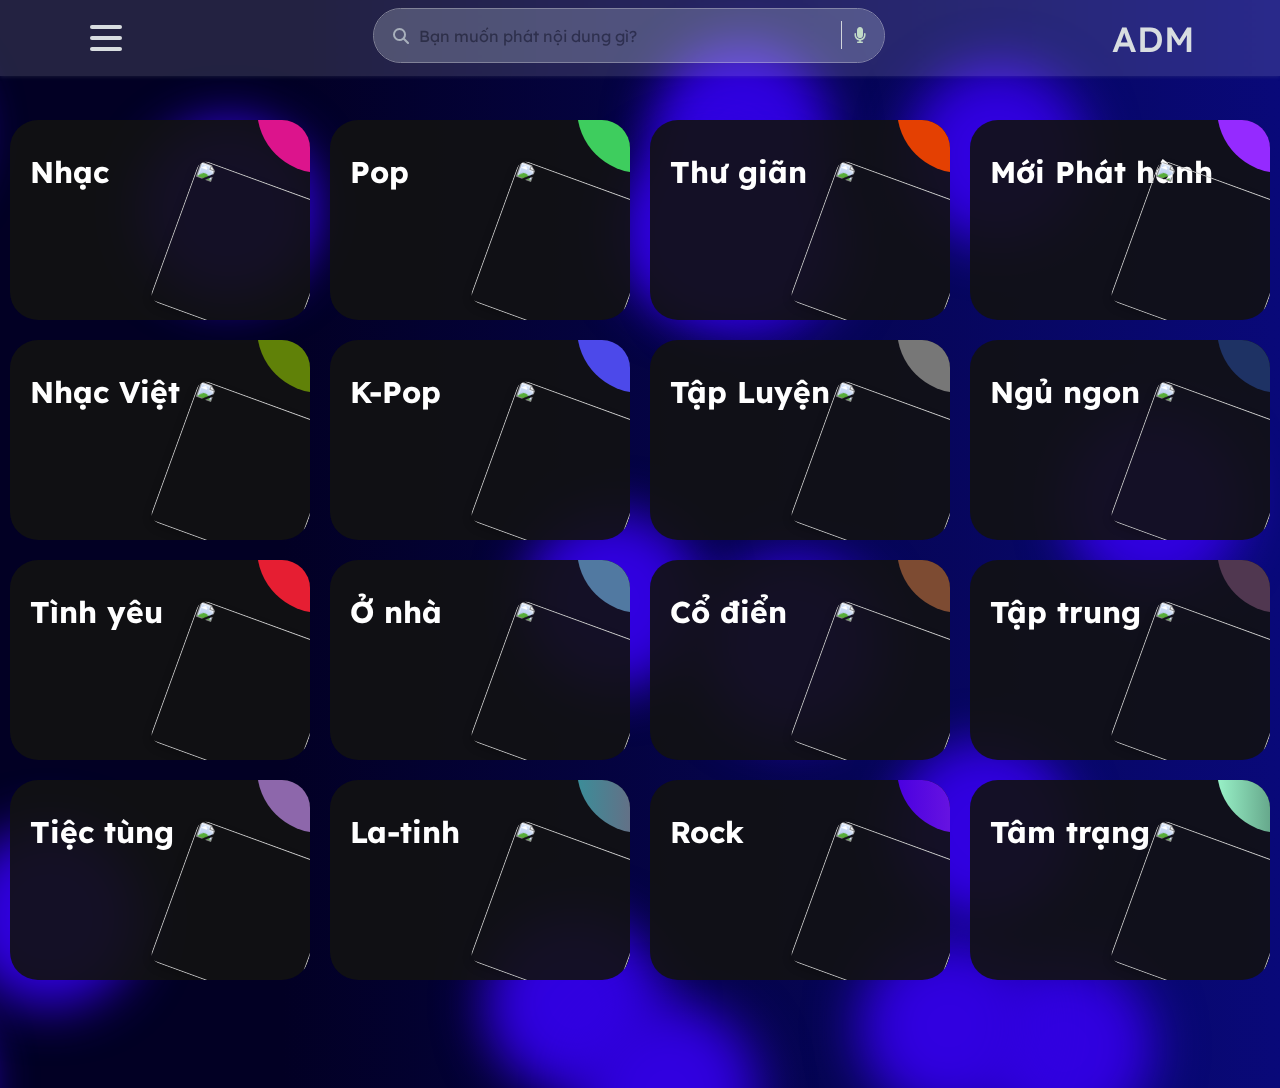
==== commit c151a0ee: "Update Category.html" ====
--- a/Category.html
+++ b/Category.html
@@ -69,9 +69,7 @@
             <span class="left-pan"><i class="fa fa-microphone"></i></span>
           </div>
           <a class="hidden" href="./Hompage.html">
-            <div class="logo">
-              <h1>ADM</h1>
-            </div>
+            <div class="logo">ADM</div>
           </a>
           <div class="menu-items">
             <!-- about -->
--- a/css/background.css
+++ b/css/background.css
@@ -1,72 +1,69 @@
-@keyframes move {
-    100% {
-        transform: translate3d(0, 0, 1px) rotate(360deg);
+@keyframes move {  /* Định nghĩa animation với tên 'move' */
+    100% {  /* Tại 100% của animation */
+        transform: translate3d(0, 0, 1px) rotate(360deg);  /* Di chuyển 3D và xoay 360 độ */
     }
 }
 
-*, *:after, *:before {
-	box-sizing: border-box;
+*, *:after, *:before {  /* Áp dụng cho tất cả các phần tử và các pseudo-elements */
+	box-sizing: border-box;  /* Đặt mô hình box-sizing là border-box */
 }
 
 body {
-	font-family: "Lexend", sans-serif;
-	line-height: 1.5;
-	min-height: 100vh;
-	display: flex;
-	align-items: center;
-	justify-content: center;
-	color: #7d3636;
-}
-
-/* For Webkit browsers (Chrome, Safari, Opera) */
+	font-family: "Lexend", sans-serif;  /* Thiết lập font chữ cho toàn bộ trang */
+	line-height: 1.5;  /* Đặt chiều cao dòng là 1.5 lần chiều cao chữ */
+	min-height: 100vh;  /* Chiều cao tối thiểu của body là 100% chiều cao của cửa sổ */
+	display: flex;  /* Sử dụng Flexbox cho layout */
+	justify-content: center;  /* Căn giữa nội dung theo chiều ngang */
+	color: #7d3636;  /* Màu chữ */
+}
+
+/* Thiết lập cho trình duyệt Webkit (Chrome, Safari, Opera) */
 ::-webkit-scrollbar {
-	width: 6px; /* Width of the scrollbar */
-	background-color: #090977e1
-  }
-
-  ::-webkit-scrollbar-thumb {
-	background-color: #1b0c19; /* Color of the scrollbar thumb */
-	border-radius: 10px; /* Rounded corners */
-  }
-
-  ::-webkit-scrollbar-thumb:hover {
-	background-color: #EC4646; /* Color of the scrollbar thumb when hovered */
-  }
-
-  /* For Firefox */
-
-.background {
-    position: sticky;
-    width: 100vw;
-    height: 100%;
-    top: 0;
-    left: 0;
-    background: rgb(2,0,36);
-    background: linear-gradient(90deg, rgba(2,0,36,1) 22%, rgba(9,9,121,1) 100%);
-    overflow: hidden;
-}
-
-.background > span {
-    width: 20vmin;
-    height: 20vmin;
-    border-radius: 20vmin;
-    backface-visibility: hidden;
-    position: absolute;
-    animation: move;
-    animation-duration: 46;
-    animation-timing-function: linear;
-    animation-iteration-count: infinite;
-}
-
-
-.background > span:nth-child(0) {
-    color: #3100e0;
-    top: 81%;
-    left: 64%;
-    animation-duration: 31s;
-    animation-delay: -3s;
-    transform-origin: 14vw -4vh;
-    box-shadow: 40vmin 0 5.2844021206679335vmin currentColor;
+	width: 6px;  /* Chiều rộng của thanh cuộn */
+	background-color: #090977e1;  /* Màu nền của thanh cuộn */
+}
+
+::-webkit-scrollbar-thumb {
+	background-color: #1b0c19;  /* Màu của thanh cuộn khi kéo */
+	border-radius: 10px;  /* Góc tròn của thanh cuộn */
+}
+
+::-webkit-scrollbar-thumb:hover {
+	background-color: #EC4646;  /* Màu của thanh cuộn khi di chuột qua */
+}
+
+/* Thiết lập cho Firefox */
+
+.background {  /* Định nghĩa lớp background */
+    position: sticky;  /* Vị trí dính vào viewport khi cuộn */
+    width: 100vw;  /* Chiều rộng 100% của viewport */
+    top: 0;  /* Căn trên */
+    left: 0;  /* Căn trái */
+    background: rgb(2,0,36);  /* Màu nền RGB */
+    background: linear-gradient(90deg, rgba(2,0,36,1) 22%, rgba(9,9,121,1) 100%);  /* Gradient nền */
+    overflow: hidden;  /* Ẩn phần tràn */
+}
+
+.background > span {  /* Áp dụng cho tất cả các span con trong .background */
+    width: 20vmin;  /* Chiều rộng 20% của chiều ngắn hơn viewport */
+    height: 20vmin;  /* Chiều cao 20% của chiều ngắn hơn viewport */
+    border-radius: 20vmin;  /* Góc tròn với bán kính 20% của chiều ngắn hơn viewport */
+    backface-visibility: hidden;  /* Ẩn mặt sau của phần tử */
+    position: absolute;  /* Vị trí tuyệt đối */
+    animation: move;  /* Áp dụng animation 'move' */
+    animation-duration: 46s;  /* Thời gian của animation là 46 giây */
+    animation-timing-function: linear;  /* Animation tuyến tính */
+    animation-iteration-count: infinite;  /* Lặp vô hạn */
+}
+
+.background > span:nth-child(0) {  /* Thiết lập cho span con đầu tiên */
+    color: #3100e0;  /* Màu của span */
+    top: 81%;  /* Vị trí cách trên 81% */
+    left: 64%;  /* Vị trí cách trái 64% */
+    animation-duration: 31s;  /* Thời gian của animation là 31 giây */
+    animation-delay: -3s;  /* Độ trễ của animation là -3 giây */
+    transform-origin: 14vw -4vh;  /* Điểm gốc của transform */
+    box-shadow: 40vmin 0 5.2844021206679335vmin currentColor;  /* Đổ bóng cho span */
 }
 .background > span:nth-child(1) {
     color: #3100e0;
--- a/css/nav.css
+++ b/css/nav.css
@@ -1,484 +1,552 @@
-
+/* Base styles */
 .navbar {
-  width: 100%;
-  box-shadow: 0 1px 4px rgb(146 161 176 / 15%);
-  z-index: 99;
-  position: fixed;
-  background: rgba(255, 255, 255, 0.135);
-  -webkit-backdrop-filter: blur(1px);
-  backdrop-filter: blur(1px);
+  width: 100%; /* Chiều rộng 100% */
+  box-shadow: 0 1px 4px rgb(146 161 176 / 15%); /* Đổ bóng cho thanh navbar */
+  z-index: 99; /* Xác định thứ tự xếp lớp */
+  position: fixed; /* Định vị cố định */
+  background: rgba(255, 255, 255, 0.135); /* Màu nền với độ trong suốt */
+  -webkit-backdrop-filter: blur(1px); /* Hiệu ứng mờ nền (dành cho trình duyệt Webkit) */
+  backdrop-filter: blur(1px); /* Hiệu ứng mờ nền */
   transition: top 0.3s; /* Hiệu ứng chuyển cảnh khi thanh menu bị ẩn */
-  opacity: 1;
+  opacity: 1; /* Độ mờ */
 }
 
 .navbar.hidden {
-  top: -50px; /* Hoặc chiều cao của navbar */
+  top: -50px; /* Vị trí trên cùng của navbar khi bị ẩn */
 }
 
 .nav-container {
-  display: flex;
-  justify-content: center; /* Căn giữa các phần tử */
-  align-items: center;
-  height: 62px;
-  position: relative;
+  display: flex; /* Sử dụng flexbox để căn chỉnh */
+  justify-content: center; /* Căn giữa các phần tử theo chiều ngang */
+  align-items: center; /* Căn giữa các phần tử theo chiều dọc */
+  height: 62px; /* Chiều cao của container */
+  position: relative; /* Định vị tương đối */
 }
 
 .navbar .menu-items {
-  display: flex;
+  display: flex; /* Sử dụng flexbox để căn chỉnh */
 }
 
 .navbar .nav-container li {
-  list-style: none;
+  list-style: none; /* Xóa kiểu danh sách */
 }
 
 .navbar .nav-container a {
-  text-decoration: none;
-  color: #171217;
-  font-weight: 500;
-  font-size: 1.2rem;
-  padding: 0.7rem;
+  text-decoration: none; /* Xóa gạch chân */
+  color: #171217; /* Màu chữ */
+  font-weight: 500; /* Độ đậm chữ */
+  font-size: 1.2rem; /* Kích thước chữ */
+  padding: 0.7rem; /* Khoảng cách padding */
 }
 
 .navbar .nav-container a:hover {
-  font-weight: bolder;
+  font-weight: bolder; /* Độ đậm chữ khi hover */
 }
 
 .nav-container {
-  display: flex;
-  justify-content: center; /* Căn giữa các phần tử */
-  align-items: center;
-  height: 60px;
-  position: relative;
+  display: flex; /* Sử dụng flexbox để căn chỉnh */
+  justify-content: center; /* Căn giữa các phần tử theo chiều ngang */
+  align-items: center; /* Căn giữa các phần tử theo chiều dọc */
+  height: 60px; /* Chiều cao của container */
+  position: relative; /* Định vị tương đối */
 }
 
 .nav-container .checkbox {
-  position: absolute;
-  height: 32px;
-  width: 32px;
-  top: 20px;
-  left: 20px;
-  z-index: 5;
-  opacity: 0;
-  cursor: pointer;
+  position: absolute; /* Định vị tuyệt đối */
+  height: 32px; /* Chiều cao của checkbox */
+  width: 32px; /* Chiều rộng của checkbox */
+  top: 20px; /* Khoảng cách từ trên xuống */
+  left: 20px; /* Khoảng cách từ trái sang */
+  z-index: 5; /* Thứ tự xếp lớp */
+  opacity: 0; /* Độ mờ */
+  cursor: pointer; /* Con trỏ chuột */
 }
 
 .nav-container .hamburger-lines {
-  display: block;
-  height: 26px;
-  width: 32px;
-  position: absolute;
-  top: 17px;
-  left: 20px;
-  z-index: 2;
-  display: flex;
-  flex-direction: column;
-  justify-content: space-between;
+  display: block; /* Hiển thị dưới dạng block */
+  height: 26px; /* Chiều cao của hamburger icon */
+  width: 32px; /* Chiều rộng của hamburger icon */
+  position: absolute; /* Định vị tuyệt đối */
+  top: 17px; /* Khoảng cách từ trên xuống */
+  left: 20px; /* Khoảng cách từ trái sang */
+  z-index: 2; /* Thứ tự xếp lớp */
+  display: flex; /* Sử dụng flexbox để căn chỉnh */
+  flex-direction: column; /* Hướng của các phần tử con */
+  justify-content: space-between; /* Khoảng cách đều giữa các phần tử con */
 }
 
 .nav-container .hamburger-lines .line {
-  display: block;
-  height: 4px;
-  width: 100%;
-  border-radius: 10px;
-  background: #d8dde0;
+  display: block; /* Hiển thị dưới dạng block */
+  height: 4px; /* Chiều cao của mỗi line */
+  width: 100%; /* Chiều rộng 100% */
+  border-radius: 10px; /* Bo tròn góc */
+  background: #d8dde0; /* Màu nền */
 }
 
 .nav-container .hamburger-lines .line1 {
-  transform-origin: 0% 0%;
-  transition: transform 0.4s ease-in-out;
+  transform-origin: 0% 0%; /* Điểm gốc của phép biến đổi */
+  transition: transform 0.4s ease-in-out; /* Hiệu ứng chuyển cảnh */
 }
 
 .nav-container .hamburger-lines .line2 {
-  transition: transform 0.2s ease-in-out;
+  transition: transform 0.2s ease-in-out; /* Hiệu ứng chuyển cảnh */
 }
 
 .nav-container .hamburger-lines .line3 {
-  transform-origin: 0% 100%;
-  transition: transform 0.4s ease-in-out;
+  transform-origin: 0% 100%; /* Điểm gốc của phép biến đổi */
+  transition: transform 0.4s ease-in-out; /* Hiệu ứng chuyển cảnh */
 }
 
 /* SEARCH BOX */
 .form {
-  position: relative;
-  margin-left: auto;
-  margin-right: auto;
-  opacity: 1;
+  position: relative; /* Định vị tương đối */
+  margin-left: auto; /* Canh phải */
+  margin-right: auto; /* Canh trái */
+  opacity: 1; /* Độ mờ */
 }
 
 .form .fa-search {
-  position: absolute;
-  top: 20px;
-  left: 20px;
-  color: #9ca3af;
-  cursor: pointer;
+  position: absolute; /* Định vị tuyệt đối */
+  top: 20px; /* Khoảng cách từ trên xuống */
+  left: 20px; /* Khoảng cách từ trái sang */
+  color: #9ca3af; /* Màu biểu tượng tìm kiếm */
+  cursor: pointer; /* Con trỏ chuột */
 }
 
 .form span {
-  position: absolute;
-  right: 17px;
-  top: 13px;
-  padding: 2px;
-  border-left: 1px solid #d1d5db;
+  position: absolute; /* Định vị tuyệt đối */
+  right: 17px; /* Khoảng cách từ phải sang */
+  top: 13px; /* Khoảng cách từ trên xuống */
+  padding: 2px; /* Khoảng cách padding */
+  border-left: 1px solid #d1d5db; /* Đường viền bên trái */
 }
 
 .left-pan {
-  padding-left: 7px;
+  padding-left: 7px; /* Khoảng cách padding bên trái */
 }
 
 .left-pan i {
-  padding-left: 10px;
-  cursor: pointer;
-  color: rgb(194, 219, 200);
+  padding-left: 10px; /* Khoảng cách padding bên trái */
+  cursor: pointer; /* Con trỏ chuột */
+  color: rgb(194, 219, 200); /* Màu biểu tượng */
 }
 
 .form-input {
-  width: 40vw;
-  background-color: rgba(203, 213, 225, 0.523);
-  height: 55px;
-  text-indent: 33px;
-  border-radius: 30px;
-  opacity: 0.5;
+  width: 40vw; /* Chiều rộng 40% viewport width */
+  background-color: rgba(203, 213, 225, 0.523); /* Màu nền với độ trong suốt */
+  height: 55px; /* Chiều cao */
+  text-indent: 33px; /* Khoảng cách văn bản so với viền */
+  border-radius: 30px; /* Bo tròn góc */
+  opacity: 0.5; /* Độ mờ */
 }
 
 .form-input:focus {
-  box-shadow: none;
-  border: none;
-  background-color: black;
-  opacity: 1;
-  color: #f0e7e7;
+  box-shadow: none; /* Không có đổ bóng */
+  border: none; /* Không có đường viền */
+  background-color: black; /* Màu nền khi focus */
+  opacity: 1; /* Độ mờ */
+  color: #f0e7e7; /* Màu chữ */
 }
 
 .form-input:focus::placeholder {
-  color: #f0e7e7; /* Màu của placeholder khi focus */
+  color: #f0e7e7; /* Màu placeholder khi focus */
 }
 
 .navbar .menu-items {
-  padding-top: 20px;
-  background: rgba(255, 255, 255, 0.5);
-  -webkit-backdrop-filter: blur(10px);
-  backdrop-filter: blur(10px);
-  border: 1px solid rgba(255, 255, 255, 0.25);
-  border-radius: 10px;
-  height: 95vh;
-  width: 100vw;
-  transform: translate(-150%);
-  visibility: hidden;
-  display: flex;
-  flex-direction: column;
-  margin-left: -40px;
-  transition: transform 0.5s ease-in-out;
-  text-align: center;
+  padding-top: 20px; /* Khoảng cách padding trên */
+  background: rgba(255, 255, 255, 0.5); /* Màu nền với độ trong suốt */
+  -webkit-backdrop-filter: blur(10px); /* Hiệu ứng mờ nền (dành cho trình duyệt Webkit) */
+  backdrop-filter: blur(10px); /* Hiệu ứng mờ nền */
+  border: 1px solid rgba(255, 255, 255, 0.25); /* Đường viền */
+  border-radius: 10px; /* Bo tròn góc */
+  height: 95vh; /* Chiều cao 95% viewport height */
+  width: 100vw; /* Chiều rộng 100% viewport width */
+  transform: translate(-150%); /* Di chuyển vị trí theo trục X */
+  visibility: hidden; /* Ẩn phần tử */
+  display: flex; /* Sử dụng flexbox để căn chỉnh */
+  flex-direction: column; /* Hướng của các phần tử con */
+  margin-left: -40px; /* Khoảng cách margin trái */
+  transition: transform 0.5s ease-in-out; /* Hiệu ứng chuyển cảnh */
+  text-align: center; /* Căn giữa văn bản */
+  overflow-y: auto; /* Kích hoạt cuộn theo chiều dọc */
 }
 
 .logo {
-  position: absolute;
-  top: 5px;
-  right: 15px;
-  font-size: 1.2rem;
-  color: #d8dde0;
-}
+  position: absolute; /* Định vị tuyệt đối */
+  top: 5px; /* Khoảng cách từ trên xuống */
+  right: 15px; /* Khoảng cách từ phải sang */
+  font-size: 2.2rem; /* Kích thước chữ */
+  color: #d8dde0; /* Màu chữ */
+}
+
+
 
 .nav-container input[type="checkbox"]:checked ~ .menu-items {
-  transform: translateX(0);
-  visibility: visible;
+  transform: translateX(0); /* Di chuyển vị trí theo trục X */
+  visibility: visible; /* Hiển thị phần tử */
 }
 
 .nav-container input[type="checkbox"]:checked ~ .hamburger-lines .line1 {
-  transform: rotate(45deg);
+  transform: rotate(45deg); /* Xoay line1 */
 }
 
 .nav-container input[type="checkbox"]:checked ~ .hamburger-lines .line2 {
-  transform: scaleY(0);
+  transform: scaleY(0); /* Thu nhỏ line2 theo trục Y */
 }
 
 .nav-container input[type="checkbox"]:checked ~ .hamburger-lines .line3 {
-  transform: rotate(-45deg);
+  transform: rotate(-45deg); /* Xoay line3 */
 }
 
 .nav-container input[type="checkbox"]:checked ~ .hidden {
-  display: none;
+  display: none; /* Ẩn phần tử */
 }
 
 .navbar:hover {
-  opacity: 1;
+  opacity: 1; /* Độ mờ khi hover */
 }
 
 .about {
-  position: fixed;
-  z-index: 10;
-  bottom: 10px;
-  right: 10px;
-  width: 40px;
-  height: 40px;
-  display: flex;
-  justify-content: flex-end;
-  align-items: flex-end;
-  transition: all 0.2s ease;
+  position: fixed; /* Định vị cố định */
+  z-index: 10; /* Thứ tự xếp lớp */
+  bottom: 10px; /* Khoảng cách từ dưới lên */
+  right: 10px; /* Khoảng cách từ phải sang */
+  width: 40px; /* Chiều rộng */
+  height: 40px; /* Chiều cao */
+  display: flex; /* Sử dụng flexbox để căn chỉnh */
+  justify-content: flex-end; /* Căn phải các phần tử con */
+  align-items: flex-end; /* Căn dưới các phần tử con */
+  transition: all 0.2s ease; /* Hiệu ứng chuyển cảnh */
 }
 
 .about .bg_links {
-  width: 40px;
-  height: 40px;
-  border-radius: 100%;
-  display: flex;
-  justify-content: center;
-  align-items: center;
-  background-color: rgba(255, 255, 255, 0.2);
-  backdrop-filter: blur(5px);
-  position: absolute;
+  width: 40px; /* Chiều rộng */
+  height: 40px; /* Chiều cao */
+  border-radius: 100%; /* Bo tròn góc */
+  display: flex; /* Sử dụng flexbox để căn chỉnh */
+  justify-content: center; /* Căn giữa các phần tử con theo chiều ngang */
+  align-items: center; /* Căn giữa các phần tử con theo chiều dọc */
+  background-color: rgba(255, 255, 255, 0.2); /* Màu nền với độ trong suốt */
+  backdrop-filter: blur(5px); /* Hiệu ứng mờ nền */
+  position: absolute; /* Định vị tuyệt đối */
 }
 
 .about .logo {
-  width: 40px;
-  height: 40px;
-  z-index: 9;
-  background-image: url(https://rafaelalucas91.github.io/assets/codepen/logo_white.svg);
-  background-size: 50%;
-  background-repeat: no-repeat;
-  background-position: 10px 7px;
-  opacity: 0.9;
-  transition: all 1s 0.2s ease;
-  bottom: 0;
-  right: 0;
+  width: 40px; /* Chiều rộng */
+  height: 40px; /* Chiều cao */
+  z-index: 9; /* Thứ tự xếp lớp */
+  background-image: url(https://rafaelalucas91.github.io/assets/codepen/logo_white.svg); /* Ảnh nền logo */
+  background-size: 50%; /* Kích thước ảnh nền */
+  background-repeat: no-repeat; /* Không lặp lại ảnh nền */
+  background-position: 10px 7px; /* Vị trí ảnh nền */
+  opacity: 0.9; /* Độ mờ */
+  transition: all 1s 0.2s ease; /* Hiệu ứng chuyển cảnh */
+  bottom: 0; /* Vị trí từ dưới lên */
+  right: 0; /* Vị trí từ phải sang */
 }
 
 .about .social {
-  opacity: 0;
-  right: 0;
-  bottom: 0;
+  opacity: 0; /* Độ mờ */
+  right: 0; /* Vị trí từ phải sang */
+  bottom: 0; /* Vị trí từ dưới lên */
 }
 
 .about .social .icon {
-  width: 100%;
-  height: 100%;
-  background-size: 20px;
-  background-repeat: no-repeat;
-  background-position: center;
-  background-color: transparent;
-  display: flex;
-  transition: all 0.2s ease, background-color 0.4s ease;
-  opacity: 0;
-  border-radius: 100%;
+  width: 100%; /* Chiều rộng */
+  height: 100%; /* Chiều cao */
+  background-size: 20px; /* Kích thước nền */
+  background-repeat: no-repeat; /* Không lặp lại nền */
+  background-position: center; /* Vị trí nền */
+  background-color: transparent; /* Màu nền trong suốt */
+  display: flex; /* Sử dụng flexbox để căn chỉnh */
+  transition: all 0.2s ease, background-color 0.4s ease; /* Hiệu ứng chuyển cảnh */
+  opacity: 0; /* Độ mờ */
+  border-radius: 100%; /* Bo tròn góc */
 }
 
 .about .social.portfolio {
-  transition: all 0.8s ease;
+  transition: all 0.8s ease; /* Hiệu ứng chuyển cảnh */
 }
 
 .about .social.portfolio .icon {
-  background-image: url(https://rafaelalucas91.github.io/assets/codepen/link.svg);
+  background-image: url(https://rafaelalucas91.github.io/assets/codepen/link.svg); /* Ảnh nền cho icon portfolio */
 }
 
 .about .social.dribbble {
-  transition: all 0.3s ease;
+  transition: all 0.3s ease; /* Hiệu ứng chuyển cảnh */
 }
 
 .about .social.dribbble .icon {
-  background-image: url(https://rafaelalucas91.github.io/assets/codepen/dribbble.svg);
+  background-image: url(https://rafaelalucas91.github.io/assets/codepen/dribbble.svg); /* Ảnh nền cho icon dribbble */
 }
 
 .about .social.linkedin {
-  transition: all 0.8s ease;
+  transition: all 0.8s ease; /* Hiệu ứng chuyển cảnh */
 }
 
 .about .social.linkedin .icon {
-  background-image: url(https://rafaelalucas91.github.io/assets/codepen/linkedin.svg);
+  background-image: url(https://rafaelalucas91.github.io/assets/codepen/linkedin.svg); /* Ảnh nền cho icon linkedin */
 }
 
 .about:hover {
-  width: 105px;
-  height: 105px;
-  transition: all 0.6s cubic-bezier(0.64, 0.01, 0.07, 1.65);
+  width: 105px; /* Chiều rộng khi hover */
+  height: 105px; /* Chiều cao khi hover */
+  transition: all 0.6s cubic-bezier(0.64, 0.01, 0.07, 1.65); /* Hiệu ứng chuyển cảnh */
 }
 
 .about:hover .logo {
-  opacity: 1;
-  transition: all 0.6s ease;
+  opacity: 1; /* Độ mờ của logo khi hover */
+  transition: all 0.6s ease; /* Hiệu ứng chuyển cảnh */
 }
 
 .about:hover .social {
-  opacity: 1;
+  opacity: 1; /* Độ mờ của các icon khi hover */
 }
 
 .about:hover .social .icon {
-  opacity: 0.9;
+  opacity: 0.9; /* Độ mờ của icon khi hover */
 }
 
 .about:hover .social .icon:hover {
-  background-size: 28px;
-  background-color: transparent;
+  background-size: 28px; /* Kích thước nền của icon khi hover */
+  background-color: transparent; /* Màu nền trong suốt khi hover */
 }
 
 .about:hover .social .icon:hover {
-  background-size: 65%;
-  opacity: 1;
+  background-size: 65%; /* Kích thước nền của icon khi hover */
+  opacity: 1; /* Độ mờ của icon khi hover */
 }
 
 .about:hover .social.portfolio {
-  right: 0;
-  bottom: calc(100% - 40px);
-  transition: all 0.3s 0s cubic-bezier(0.64, 0.01, 0.07, 1.65);
+  right: 0; /* Vị trí từ phải sang khi hover */
+  bottom: calc(100% - 40px); /* Vị trí từ dưới lên khi hover */
+  transition: all 0.3s 0s cubic-bezier(0.64, 0.01, 0.07, 1.65); /* Hiệu ứng chuyển cảnh */
 }
 
 .about:hover .social.portfolio .icon:hover {
-  background-color: #698fb7;
+  background-color: #8685ef; /* Màu nền của icon portfolio khi hover */
 }
 
 .about:hover .social.dribbble {
-  bottom: 45%;
-  right: 45%;
-  transition: all 0.3s 0.15s cubic-bezier(0.64, 0.01, 0.07, 1.65);
+  bottom: calc(100% - 40px); /* Vị trí từ dưới lên khi hover */
+  right: calc(100% - 40px); /* Vị trí từ phải sang khi hover */
+  transition: all 0.3s 0.15s cubic-bezier(0.64, 0.01, 0.07, 1.65); /* Hiệu ứng chuyển cảnh */
 }
 
 .about:hover .social.dribbble .icon:hover {
-  background-color: #ea4c89;
+  background-color: #ea4c89; /* Màu nền của icon dribbble khi hover */
 }
 
 .about:hover .social.linkedin {
-  bottom: 0;
-  right: calc(100% - 40px);
-  transition: all 0.3s 0.25s cubic-bezier(0.64, 0.01, 0.07, 1.65);
+  bottom: 0; /* Vị trí từ dưới lên khi hover */
+  right: calc(100% - 40px); /* Vị trí từ phải sang khi hover */
+  transition: all 0.3s 0.25s cubic-bezier(0.64, 0.01, 0.07, 1.65); /* Hiệu ứng chuyển cảnh */
 }
 
 .about:hover .social.linkedin .icon:hover {
-  background-color: #0077b5;
+  background-color: #0077b5; /* Màu nền của icon linkedin khi hover */
 }
 
 .wrapper {
-  width: 100vw;
-  margin: 0 auto;
-  height: 400px;
-  background-color: #161616;
-  display: flex;
-  justify-content: center;
-  align-items: center;
-  position: relative;
-  transition: all 0.3s ease;
+  width: 100vw; /* Chiều rộng 100% viewport width */
+  margin: 0 auto; /* Căn giữa */
+  height: 400px; /* Chiều cao */
+  background-color: #161616; /* Màu nền */
+  display: flex; /* Sử dụng flexbox để căn chỉnh */
+  justify-content: center; /* Căn giữa các phần tử con theo chiều ngang */
+  align-items: center; /* Căn giữa các phần tử con theo chiều dọc */
+  position: relative; /* Định vị tương đối */
+  transition: all 0.3s ease; /* Hiệu ứng chuyển cảnh */
 }
 
 @media screen and (max-width: 767px) {
   .wrapper {
-    height: 700px;
+    height: 700px; /* Chiều cao khi kích thước màn hình nhỏ hơn 767px */
   }
 }
 
 .content {
-  max-width: 1024px;
-  width: 100%;
-  padding: 0 4%;
-  margin: 0 auto;
-  display: flex;
-  justify-content: center;
-  align-items: center;
+  max-width: 1024px; /* Chiều rộng tối đa */
+  width: 100%; /* Chiều rộng 100% */
+  padding: 0 4%; /* Khoảng cách padding */
+  margin: 0 auto; /* Căn giữa */
+  display: flex; /* Sử dụng flexbox để căn chỉnh */
+  justify-content: center; /* Căn giữa các phần tử con theo chiều ngang */
+  align-items: center; /* Căn giữa các phần tử con theo chiều dọc */
 }
 
 @media screen and (max-width: 767px) {
   .content {
-    padding-top: 300px;
-    flex-direction: column;
+    flex-direction: column; /* Hướng của các phần tử con khi kích thước màn hình nhỏ hơn 767px */
   }
 }
 
 .card_nav {
-  width: 100%;
-  max-width: 300px;
-  min-width: 200px;
-  height: 250px;
-  background-color: #292929;
-  margin: 10px;
-  border-radius: 10px;
-  box-shadow: 0px 2px 10px rgba(0, 0, 0, 0.24);
-  border: 2px solid rgba(7, 7, 7, 0.12);
-  font-size: 16px;
-  transition: all 0.3s ease;
-  position: relative;
-  display: flex;
-  justify-content: center;
-  align-items: center;
-  flex-direction: column;
-  cursor: pointer;
+  width: 100%; /* Chiều rộng 100% */
+  max-width: 300px; /* Chiều rộng tối đa */
+  min-width: 200px; /* Chiều rộng tối thiểu */
+  height: 250px; /* Chiều cao */
+  background-color: #292929; /* Màu nền */
+  margin: 10px; /* Khoảng cách margin */
+  border-radius: 10px; /* Bo tròn góc */
+  box-shadow: 0px 2px 10px rgba(0, 0, 0, 0.24); /* Đổ bóng */
+  border: 2px solid rgba(7, 7, 7, 0.12); /* Đường viền */
+  font-size: 16px; /* Kích thước chữ */
+  transition: all 0.3s ease; /* Hiệu ứng chuyển cảnh */
+  position: relative; /* Định vị tương đối */
+  display: flex; /* Sử dụng flexbox để căn chỉnh */
+  justify-content: center; /* Căn giữa các phần tử con theo chiều ngang */
+  align-items: center; /* Căn giữa các phần tử con theo chiều dọc */
+  flex-direction: column; /* Hướng của các phần tử con */
+  cursor: pointer; /* Con trỏ chuột */
 }
 
 .icon {
-  margin: 0 auto;
-  width: 100%;
-  height: 80px;
-  max-width: 80px;
+  margin: 0 auto; /* Căn giữa */
+  width: 100%; /* Chiều rộng 100% */
+  height: 80px; /* Chiều cao */
+  max-width: 80px; /* Chiều rộng tối đa */
   background: linear-gradient(
     90deg,
     #ff7e7e 0%,
     #ff4848 40%,
     rgba(0, 0, 0, 0.28) 60%
-  );
-  border-radius: 100%;
-  display: flex;
-  justify-content: center;
-  align-items: center;
-  color: white;
-  transition: all 0.8s ease;
-  background-position: 0px;
-  background-size: 200px;
+  ); /* Màu nền chuyển sắc */
+  border-radius: 100%; /* Bo tròn góc */
+  display: flex; /* Sử dụng flexbox để căn chỉnh */
+  justify-content: center; /* Căn giữa các phần tử con theo chiều ngang */
+  align-items: center; /* Căn giữa các phần tử con theo chiều dọc */
+  color: white; /* Màu chữ */
+  transition: all 0.8s ease; /* Hiệu ứng chuyển cảnh */
+  background-position: 0px; /* Vị trí nền */
+  background-size: 200px; /* Kích thước nền */
 }
 
 .material-icons.md-18 {
-  font-size: 18px;
+  font-size: 18px; /* Kích thước chữ */
 }
 .material-icons.md-24 {
-  font-size: 24px;
+  font-size: 24px; /* Kích thước chữ */
 }
 .material-icons.md-36 {
-  font-size: 36px;
+  font-size: 36px; /* Kích thước chữ */
 }
 .material-icons.md-48 {
-  font-size: 48px;
+  font-size: 48px; /* Kích thước chữ */
 }
 
 .card_nav .title {
-  width: 100%;
-  margin: 0;
-  text-align: center;
-  margin-top: 30px;
-  color: white;
-  font-weight: 600;
+  width: 100%; /* Chiều rộng 100% */
+  margin: 0; /* Khoảng cách margin */
+  text-align: center; /* Căn giữa chữ */
+  margin-top: 30px; /* Khoảng cách trên */
+  color: white; /* Màu chữ */
+  font-weight: 600; /* Độ đậm chữ */
 }
 
 .card_nav .text {
-  width: 80%;
-  margin: 0 auto;
-  font-size: 13px;
-  text-align: center;
-  margin-top: 20px;
-  color: white;
-  font-weight: 200;
-  letter-spacing: 2px;
-  opacity: 0;
-  max-height: 0;
-  transition: all 0.3s ease;
+  width: 80%; /* Chiều rộng 80% */
+  margin: 0 auto; /* Căn giữa */
+  font-size: 13px; /* Kích thước chữ */
+  text-align: center; /* Căn giữa chữ */
+  margin-top: 20px; /* Khoảng cách trên */
+  color: white; /* Màu chữ */
+  font-weight: 200; /* Độ đậm chữ */
+  letter-spacing: 2px; /* Khoảng cách giữa các chữ */
+  opacity: 0; /* Độ mờ */
+  max-height: 0; /* Chiều cao tối đa */
+  transition: all 0.3s ease; /* Hiệu ứng chuyển cảnh */
 }
 
 .card_nav:hover {
-  height: 270px;
+  height: 270px; /* Chiều cao khi hover */
 }
 
 .card_nav:hover .info {
-  height: 90%;
+  height: 90%; /* Chiều cao của info khi hover */
 }
 
 .card_nav:hover .text {
-  transition: all 0.3s ease;
-  opacity: 1;
-  max-height: 40px;
+  transition: all 0.3s ease; /* Hiệu ứng chuyển cảnh */
+  opacity: 1; /* Độ mờ khi hover */
+  max-height: 40px; /* Chiều cao tối đa khi hover */
 }
 
 .card_nav:hover .icon {
-  background-position: -120px;
-  transition: all 0.3s ease;
+  background-position: -120px; /* Vị trí nền khi hover */
+  transition: all 0.3s ease; /* Hiệu ứng chuyển cảnh */
 }
 
 .card_nav:hover .icon i {
-  background: linear-gradient(90deg, #ff7e7e, #ff4848);
-  -webkit-background-clip: text;
-  -webkit-text-fill-color: transparent;
-  opacity: 1;
-  transition: all 0.3s ease;
-}
+  background: linear-gradient(90deg, #ff7e7e, #ff4848); /* Màu nền chuyển sắc khi hover */
+  -webkit-background-clip: text; /* Clip nền vào chữ */
+  -webkit-text-fill-color: transparent; /* Chữ trong suốt */
+  opacity: 1; /* Độ mờ */
+  transition: all 0.3s ease; /* Hiệu ứng chuyển cảnh */
+}
+
+/* Responsive Adjustments */
+
+/* Navbar */
+@media screen and (max-width: 767px) {
+  .navbar .menu-items {
+    flex-direction: column; /* Hướng của các phần tử con khi màn hình nhỏ hơn 767px */
+    height: 100vh; /* Chiều cao 100% viewport height */
+  }
+
+  .navbar .nav-container a {
+    font-size: 1rem; /* Kích thước chữ khi màn hình nhỏ hơn 767px */
+    padding: 0.5rem; /* Khoảng cách padding khi màn hình nhỏ hơn 767px */
+  }
+
+  .nav-container .hamburger-lines {
+    top: 15px; /* Vị trí từ trên xuống khi màn hình nhỏ hơn 767px */
+    left: 15px; /* Vị trí từ trái sang khi màn hình nhỏ hơn 767px */
+  }
+
+  .form-input {
+    width: 40vw; /* Chiều rộng 80% viewport width khi màn hình nhỏ hơn 767px */
+  }
+}
+
+/* Wrapper */
+@media screen and (max-width: 767px) {
+  .wrapper {
+    height: 600px; /* Chiều cao khi màn hình nhỏ hơn 767px */
+  }
+}
+
+/* Content */
+@media screen and (max-width: 767px) {
+  .content {
+    flex-direction: column; /* Hướng của các phần tử con khi màn hình nhỏ hơn 767px */
+  }
+}
+
+/* Card Navigation */
+@media screen and (max-width: 767px) {
+  .card_nav {
+    width: 90%; /* Chiều rộng 90% */
+    max-width: none; /* Không có chiều rộng tối đa */
+    height: auto; /* Chiều cao tự động */
+    padding: 20px; /* Khoảng cách padding */
+  }
+
+  .card_nav .title {
+    font-size: 1.2rem; /* Kích thước chữ khi màn hình nhỏ hơn 767px */
+  }
+
+  .card_nav .text {
+    font-size: 1rem; /* Kích thước chữ khi màn hình nhỏ hơn 767px */
+    margin-top: 10px; /* Khoảng cách trên khi màn hình nhỏ hơn 767px */
+  }
+
+  .icon {
+    width: 60px; /* Chiều rộng khi màn hình nhỏ hơn 767px */
+    height: 60px; /* Chiều cao khi màn hình nhỏ hơn 767px */
+  }
+}
+
+.hidden:hover .logo{
+  font-weight: 500;
+}
--- a/css/main.css
+++ b/css/main.css
@@ -1,518 +1,520 @@
-@import url("https://fonts.googleapis.com/css2?family=Lexend:wght@300;400;500;600;700;800;900&display=swap");
+@import url("https://fonts.googleapis.com/css2?family=Lexend:wght@300;400;500;600;700;800;900&display=swap"); /* Import font "Lexend" từ Google Fonts với các trọng số khác nhau và hiển thị ngay sau khi tải */
+
 h2 {
-	position: relative;
-	z-index: 10;
+  position: relative; /* Thiết lập vị trí tương đối cho thẻ h2 */
+  z-index: 10; /* Đặt thẻ h2 lên trên các phần tử khác nếu chúng chồng lên nhau */
 }
 
 img {
-	max-width: 100%;
-	display: block;
+  max-width: 100%; /* Hình ảnh sẽ không vượt quá chiều rộng của phần tử chứa */
+  display: block; /* Hiển thị hình ảnh như một khối */
 }
 
 .music {
-  cursor: pointer;
+  cursor: pointer; /* Thay đổi con trỏ thành biểu tượng tay khi di chuột qua phần tử có class "music" */
 }
 
 .carousel_auto {
-	pointer-events: none;
-	padding-block-start: 97px;
-	padding-block-end: max(24px, calc(29px + 1.88rem));
-	perspective: 100px;
-	width: 100%;
+  pointer-events: none; /* Vô hiệu hóa tất cả các sự kiện chuột trên phần tử và con của nó */
+  padding-block-start: 97px; /* Khoảng cách đệm ở phía trên theo chuẩn block */
+  padding-block-end: max(24px, calc(29px + 1.88rem)); /* Khoảng cách đệm ở phía dưới với giá trị tối đa giữa 24px và kết quả của phép tính */
+  perspective: 100px; /* Tạo hiệu ứng phối cảnh 3D cho các phần tử con */
+  width: 100%; /* Chiếm toàn bộ chiều rộng của phần tử chứa */
 }
 
 @media (max-width: 568px) {
-	.carousel_auto {
-		padding-block-end: 52px;
-	}
+  .carousel_auto {
+    padding-block-end: 52px; /* Giảm khoảng cách đệm ở phía dưới khi màn hình có chiều rộng nhỏ hơn hoặc bằng 568px */
+  }
 }
 
 .carousel_auto__wrapper {
-	position: relative;
-	display: flex;
-	justify-content: center;
-	height: 35vh;
+  position: relative; /* Thiết lập vị trí tương đối */
+  display: flex; /* Hiển thị các phần tử con theo dạng flexbox */
+  justify-content: center; /* Căn giữa các phần tử con theo chiều ngang */
+  height: 35vh; /* Chiều cao bằng 35% của chiều cao viewport */
 }
 
 .carousel_auto img {
-	border-radius: 10px;
+  border-radius: 10px; /* Bo góc hình ảnh */
 }
 
 .carousel_auto .item {
-	position: absolute;
-	max-width: 418px;
-	height: 100%;
-	margin-inline: 32px;
-	opacity: 0;
-	will-change: transform, opacity;
-	animation: carousel-animate 27s cubic-bezier(0.37, 0, 0.63, 1) infinite;
+  position: absolute; /* Định vị phần tử tuyệt đối so với phần tử chứa */
+  max-width: 418px; /* Chiều rộng tối đa */
+  height: 100%; /* Chiều cao bằng 100% của phần tử chứa */
+  margin-inline: 32px; /* Khoảng cách đệm bên trái và phải */
+  opacity: 0; /* Ẩn phần tử */
+  will-change: transform, opacity; /* Tối ưu hóa hiệu suất cho các thuộc tính sẽ thay đổi */
+  animation: carousel-animate 27s cubic-bezier(0.37, 0, 0.63, 1) infinite; /* Áp dụng hiệu ứng animation "carousel-animate" với thời gian 27 giây, easing cubic-bezier và lặp vô hạn */
 }
 
 @media (max-width: 568px) {
-	.carousel_auto .item {
-		margin-inline: calc(32px + 1px);
-	}
+  .carousel_auto .item {
+    margin-inline: calc(32px + 1px); /* Điều chỉnh khoảng cách đệm bên khi màn hình có chiều rộng nhỏ hơn hoặc bằng 568px */
+  }
 }
 
 .carousel_auto .item:nth-child(1) {
-	animation-delay: -3.857142857142857s;
+  animation-delay: -3.857142857142857s; /* Trì hoãn animation cho phần tử con thứ nhất */
 }
 
 .carousel_auto .item:nth-child(2) {
-	animation-delay: 0s;
+  animation-delay: 0s; /* Không trì hoãn animation cho phần tử con thứ hai */
 }
 
 .carousel_auto .item:nth-child(3) {
-	animation-delay: 3.857142857142857s;
+  animation-delay: 3.857142857142857s; /* Trì hoãn animation cho phần tử con thứ ba */
 }
 
 .carousel_auto .item:nth-child(4) {
-	animation-delay: 7.714285714285714s;
+  animation-delay: 7.714285714285714s; /* Trì hoãn animation cho phần tử con thứ tư */
 }
 
 .carousel_auto .item:nth-child(5) {
-	animation-delay: 11.571428571428571s;
+  animation-delay: 11.571428571428571s; /* Trì hoãn animation cho phần tử con thứ năm */
 }
 
 .carousel_auto .item:nth-child(6) {
-	animation-delay: 15.428571428571429s;
+  animation-delay: 15.428571428571429s; /* Trì hoãn animation cho phần tử con thứ sáu */
 }
 
 .carousel_auto .item:nth-child(7) {
-	animation-delay: 19.285714285714285s;
+  animation-delay: 19.285714285714285s; /* Trì hoãn animation cho phần tử con thứ bảy */
 }
 
 .carousel_auto .item:last-child {
-	animation-delay: -7.714285714285714s;
+  animation-delay: -7.714285714285714s; /* Trì hoãn animation cho phần tử con cuối cùng */
 }
 
 .carousel_auto .item img {
-	max-width: 100%;
-	object-fit: cover;
-	height: 100%;
+  max-width: 100%; /* Chiều rộng tối đa bằng 100% */
+  object-fit: cover; /* Đảm bảo hình ảnh bao phủ toàn bộ phần tử mà không làm méo hình */
+  height: 100%; /* Chiều cao bằng 100% của phần tử chứa */
 }
 
 @keyframes carousel-animate {
-	0% {
-		visibility: hidden;
-		opacity: 0;
-		transform: translateX(200%) scale(0.7);
-	}
-	3%,
-	14.285714285714286% {
-		visibility: visible;
-		opacity: 0.8;
-		transform: translateX(100%) scale(0.9);
-	}
-	17.285714285714285%,
-	28.57142857142857% {
-		visibility: visible;
-		opacity: 1;
-		transform: translateX(0) scale(1);
-	}
-	31.57142857142857%,
-	42.857142857142854% {
-		visibility: visible;
-		opacity: 0.8;
-		transform: translateX(-100%) scale(0.9);
-	}
-	45.857142857142854% {
-		visibility: visible;
-		opacity: 0;
-		transform: translateX(-200%) scale(0.9);
-	}
-	100% {
-		visibility: hidden;
-		opacity: 0;
-		transform: translateX(-200%) scale(0.7);
-	}
+  0% {
+    visibility: hidden; /* Ẩn phần tử */
+    opacity: 0; /* Độ mờ bằng 0 */
+    transform: translateX(200%) scale(0.7); /* Dịch chuyển phần tử 200% theo trục X và thu nhỏ */
+  }
+  3%,
+  14.285714285714286% {
+    visibility: visible; /* Hiển thị phần tử */
+    opacity: 0.8; /* Độ mờ bằng 0.8 */
+    transform: translateX(100%) scale(0.9); /* Dịch chuyển phần tử 100% theo trục X và thu nhỏ */
+  }
+  17.285714285714285%,
+  28.57142857142857% {
+    visibility: visible; /* Hiển thị phần tử */
+    opacity: 1; /* Độ mờ bằng 1 */
+    transform: translateX(0) scale(1); /* Đưa phần tử về vị trí ban đầu và kích thước bình thường */
+  }
+  31.57142857142857%,
+  42.857142857142854% {
+    visibility: visible; /* Hiển thị phần tử */
+    opacity: 0.8; /* Độ mờ bằng 0.8 */
+    transform: translateX(-100%) scale(0.9); /* Dịch chuyển phần tử -100% theo trục X và thu nhỏ */
+  }
+  45.857142857142854% {
+    visibility: visible; /* Hiển thị phần tử */
+    opacity: 0; /* Độ mờ bằng 0 */
+    transform: translateX(-200%) scale(0.9); /* Dịch chuyển phần tử -200% theo trục X và thu nhỏ */
+  }
+  100% {
+    visibility: hidden; /* Ẩn phần tử */
+    opacity: 0; /* Độ mờ bằng 0 */
+    transform: translateX(-200%) scale(0.7); /* Dịch chuyển phần tử -200% theo trục X và thu nhỏ */
+  }
 }
 
 .card-list {
-	width: 90%;
-	max-width: 400px;
+  width: 90%; /* Chiều rộng bằng 90% */
+  max-width: 400px; /* Chiều rộng tối đa bằng 400px */
 }
 
 .card {
-	background-color: #ffffff11;
-	box-shadow: 0 0 0 1px rgba(0, 0, 0, 0.05), 0 20px 50px 0 rgba(0, 0, 0, 0.1);
-	border-radius: 15px;
-	overflow: hidden;
-	padding: 1.25rem;
-	position: relative;
-	transition: 0.15s ease-in;
+  background-color: #ffffff11; /* Màu nền với độ trong suốt */
+  box-shadow: 0 0 0 1px rgba(0, 0, 0, 0.05), 0 20px 50px 0 rgba(0, 0, 0, 0.1); /* Hiệu ứng đổ bóng */
+  border-radius: 15px; /* Bo góc phần tử */
+  overflow: hidden; /* Ẩn các phần tử tràn ra ngoài */
+  padding: 1.25rem; /* Khoảng cách đệm bên trong */
+  position: relative; /* Định vị tương đối */
+  transition: 0.15s ease-in; /* Hiệu ứng chuyển tiếp */
 }
 
 .card:hover,
 .card:focus-within {
-	box-shadow: 0 0 0 2px #16c79a, 0 10px 60px 0 rgba(0, 0, 0, 0.1);
-	transform: translateY(-5px);
+  box-shadow: 0 0 0 2px #16c79a, 0 10px 60px 0 rgba(0, 0, 0, 0.1); /* Hiệu ứng đổ bóng khi hover hoặc focus */
+  transform: translateY(-5px); /* Di chuyển phần tử lên trên 5px */
 }
 
 .card-image {
-	border-radius: 10px;
-	overflow: hidden;
+  border-radius: 10px; /* Bo góc phần tử */
+  overflow: hidden; /* Ẩn các phần tử tràn ra ngoài */
 }
 
 .card-header {
-	margin-top: 1.5rem;
-	display: flex;
-	align-items: center;
-	color: #fff;
-	justify-content: space-between;
+  margin-top: 1.5rem; /* Khoảng cách đệm phía trên */
+  display: flex; /* Hiển thị các phần tử con theo dạng flexbox */
+  align-items: center; /* Căn giữa theo chiều dọc */
+  color: #fff; /* Màu chữ */
+  justify-content: space-between; /* Căn đều các phần tử con */
 }
 
 .card-header a {
-	font-weight: 600;
-	font-size: 1.375rem;
-	line-height: 1.25;
-	padding-right: 1rem;
-	text-decoration: none;
-	color: inherit;
-	will-change: transform;
-	position: relative;
+  font-weight: 600; /* Độ đậm của chữ */
+  font-size: 1.375rem; /* Kích thước chữ */
+  line-height: 1.25; /* Chiều cao dòng */
+  padding-right: 1rem; /* Khoảng cách đệm bên phải */
+  text-decoration: none; /* Bỏ gạch chân */
+  color: inherit; /* Màu chữ kế thừa từ phần tử cha */
+  will-change: transform; /* Tối ưu hóa hiệu suất cho thuộc tính sẽ thay đổi */
+  position: relative; /* Định vị tương đối */
 }
 
 .card-header a:after {
-	content: "";
-	position: absolute;
-	left: 0;
-	top: 0;
-	right: 0;
-	bottom: 0;
+  content: ""; /* Nội dung pseudo-element rỗng */
+  position: absolute; /* Định vị tuyệt đối */
+  left: 0; /* Căn trái */
+  top: 0; /* Căn trên */
+  right: 0; /* Căn phải */
+  bottom: 0; /* Căn dưới */
 }
 
 .icon-button {
-	border: 0;
-	background-color: #fff;
-	border-radius: 50%;
-	width: 2.5rem;
-	height: 2.5rem;
-	display: flex;
-	justify-content: center;
-	align-items: center;
-	flex-shrink: 0;
-	font-size: 1.25rem;
-	transition: 0.25s ease;
-	box-shadow: 0 0 0 1px rgba(0, 0, 0, 0.05), 0 3px 8px 0 rgba(0, 0, 0, 0.15);
-	z-index: 1;
-	cursor: pointer;
-	color: #565656;
+  border: 0; /* Không viền */
+  background-color: #fff; /* Màu nền */
+  border-radius: 50%; /* Bo tròn phần tử */
+  width: 2.5rem; /* Chiều rộng */
+  height: 2.5rem; /* Chiều cao */
+  display: flex; /* Hiển thị phần tử con theo dạng flexbox */
+  justify-content: center; /* Căn giữa theo chiều ngang */
+  align-items: center; /* Căn giữa theo chiều dọc */
+  flex-shrink: 0; /* Không co lại */
+  font-size: 1.25rem; /* Kích thước chữ */
+  transition: 0.25s ease; /* Hiệu ứng chuyển tiếp */
+  box-shadow: 0 0 0 1px rgba(0, 0, 0, 0.05), 0 3px 8px 0 rgba(0, 0, 0, 0.15); /* Hiệu ứng đổ bóng */
+  z-index: 1; /* Z-index */
+  cursor: pointer; /* Thay đổi con trỏ thành biểu tượng tay */
+  color: #565656; /* Màu chữ */
 }
 
 .icon-button svg {
-	width: 1em;
-	height: 1em;
+  width: 1em; /* Chiều rộng */
+  height: 1em; /* Chiều cao */
 }
 
 .icon-button:hover,
 .icon-button:focus {
-	background-color: #ec4646;
-	color: #fff;
+  background-color: #ec4646; /* Màu nền khi hover hoặc focus */
+  color: #fff; /* Màu chữ khi hover hoặc focus */
 }
 
 .card-footer {
-	margin-top: 1.25rem;
-	border-top: 1px solid #ddd;
-	padding-top: 1.25rem;
-	display: flex;
-	align-items: center;
-	flex-wrap: wrap;
+  margin-top: 1.25rem; /* Khoảng cách đệm phía trên */
+  border-top: 1px solid #ddd; /* Viền trên */
+  padding-top: 1.25rem; /* Khoảng cách đệm phía trên */
+  display: flex; /* Hiển thị phần tử con theo dạng flexbox */
+  align-items: center; /* Căn giữa theo chiều dọc */
+  flex-wrap: wrap; /* Cho phép các phần tử con gói thành nhiều dòng */
 }
 
 .card-meta {
-	display: flex;
-	align-items: center;
-	color: #787878;
+  display: flex; /* Hiển thị phần tử con theo dạng flexbox */
+  align-items: center; /* Căn giữa theo chiều dọc */
+  color: #787878; /* Màu chữ */
 }
 
 .card-meta:first-child:after {
-	display: block;
-	content: "";
-	width: 4px;
-	height: 4px;
-	border-radius: 50%;
-	background-color: currentcolor;
-	margin-left: 0.75rem;
-	margin-right: 0.75rem;
+  display: block; /* Hiển thị như một khối */
+  content: ""; /* Nội dung pseudo-element rỗng */
+  width: 4px; /* Chiều rộng */
+  height: 4px; /* Chiều cao */
+  border-radius: 50%; /* Bo tròn */
+  background-color: currentcolor; /* Màu nền kế thừa từ thuộc tính "color" */
+  margin-left: 0.75rem; /* Khoảng cách đệm bên trái */
+  margin-right: 0.75rem; /* Khoảng cách đệm bên phải */
 }
 
 .card-meta svg {
-	flex-shrink: 0;
-	width: 1em;
-	height: 1em;
-	margin-right: 0.25em;
+  flex-shrink: 0; /* Không co lại */
+  width: 1em; /* Chiều rộng */
+  height: 1em; /* Chiều cao */
+  margin-right: 0.25em; /* Khoảng cách đệm bên phải */
 }
 
 .carousel {
-	width: 100%;
-	padding: 30px;
-	padding-top: 80px;
-	margin-top: 50px;
-	position: relative;
-	-webkit-box-sizing: border-box;
-	box-sizing: border-box;
+  width: 100%; /* Chiều rộng bằng 100% */
+  padding: 30px; /* Khoảng cách đệm */
+  padding-top: 80px; /* Khoảng cách đệm phía trên */
+  margin-top: 50px; /* Khoảng cách ngoài phía trên */
+  position: relative; /* Định vị tương đối */
+  box-sizing: border-box; /* Tính toán kích thước bao gồm cả viền và đệm */
 }
 
 .carousel__container {
-	white-space: nowrap;
-	margin: 50px 0px;
-	padding-bottom: 10px;
-	display: flex;
-	justify-content: center;
+  white-space: nowrap; /* Không ngắt dòng */
+  margin: 50px 0; /* Khoảng cách ngoài trên và dưới */
+  padding-bottom: 10px; /* Khoảng cách đệm phía dưới */
+  display: flex; /* Hiển thị phần tử con theo dạng flexbox */
+  justify-content: center; /* Căn giữa theo chiều ngang */
 }
 
 .categories__title {
-	color: rgb(252, 249, 255);
-	font-size: 28px;
-	position: absolute;
-	padding-left: 30px;
+  color: rgb(252, 249, 255); /* Màu chữ */
+  font-size: 28px; /* Kích thước chữ */
+  position: absolute; /* Định vị tuyệt đối */
+  padding-left: 30px; /* Khoảng cách đệm bên trái */
 }
 
 .carousel-item {
-	width: 200px;
-	height: 250px;
-	padding: 0;
-	border-radius: 20px;
-	background-color: #95bcd6;
-	overflow: hidden;
-	margin-right: 50px;
-	margin-top: 70px;
-	display: inline-block;
-	cursor: pointer;
-	-webkit-transition: 1000ms all;
-	transition: 1000ms all;
-	-webkit-transform-origin: center left;
-	transform-origin: center left;
-	position: relative;
+  width: 200px; /* Chiều rộng */
+  height: 250px; /* Chiều cao */
+  padding: 0; /* Không có khoảng cách đệm */
+  border-radius: 20px; /* Bo góc phần tử */
+  background-color: #95bcd6; /* Màu nền */
+  overflow: hidden; /* Ẩn các phần tử tràn ra ngoài */
+  margin-right: 50px; /* Khoảng cách ngoài bên phải */
+  margin-top: 70px; /* Khoảng cách ngoài phía trên */
+  display: inline-block; /* Hiển thị phần tử như một khối inline */
+  cursor: pointer; /* Thay đổi con trỏ thành biểu tượng tay */
+  transition: 1000ms all; /* Hiệu ứng chuyển tiếp */
+  transform-origin: center left; /* Gốc biến đổi ở trung tâm bên trái */
+  position: relative; /* Định vị tương đối */
 }
 
 .carousel-item:hover ~ .carousel-item {
-	-webkit-transform: translate3d(100px, 0, 0);
-	transform: translate3d(100px, 0, 0);
+  transform: translate3d(100px, 0, 0); /* Dịch chuyển phần tử 100px theo trục X */
 }
 
 .carousel__container:hover .carousel-item {
-	opacity: 0.3;
+  opacity: 0.3; /* Giảm độ mờ */
 }
 
 .carousel__container:hover .carousel-item:hover {
-	-webkit-transform: scale(1.5);
-	transform: scale(1.5);
-	opacity: 1;
+  transform: scale(1.5); /* Phóng to phần tử */
+  opacity: 1; /* Tăng độ mờ */
 }
 
 .carousel-item__img {
-	width: 200px;
-	height: 250px;
-	-o-object-fit: cover;
-	object-fit: cover;
+  width: 200px; /* Chiều rộng */
+  height: 250px; /* Chiều cao */
+  object-fit: cover; /* Đảm bảo hình ảnh bao phủ toàn bộ phần tử mà không làm méo hình */
 }
 
 .carousel-item__details {
-	background: -webkit-gradient(linear, left bottom, left top, from(rgba(0, 0, 0, 0.9)), to(rgba(0, 0, 0, 0)));
-	background: linear-gradient(to top, rgba(0, 0, 0, 0.9) 0%, rgba(0, 0, 0, 0) 100%);
-	font-size: 10px;
-	opacity: 0;
-	-webkit-transition: 450ms opacity;
-	transition: 450ms opacity;
-	padding: 10px;
-	position: absolute;
-	top: 0;
-	left: 0;
-	right: 0;
-	bottom: 0;
+  background: linear-gradient(
+    to top,
+    rgba(0, 0, 0, 0.9) 0%,
+    rgba(0, 0, 0, 0) 100%
+  ); /* Tạo hiệu ứng gradient nền */
+  font-size: 10px; /* Kích thước chữ */
+  opacity: 0; /* Độ mờ */
+  transition: 450ms opacity; /* Hiệu ứng chuyển tiếp */
+  padding: 10px; /* Khoảng cách đệm */
+  position: absolute; /* Định vị tuyệt đối */
+  top: 0; /* Căn trên */
+  left: 0; /* Căn trái */
+  right: 0; /* Căn phải */
+  bottom: 0; /* Căn dưới */
 }
 
 .carousel-item__details:hover {
-	opacity: 1;
+  opacity: 1; /* Tăng độ mờ */
 }
 
 .carousel-item__details span {
-	/* width: 10px;
-	height: 10px; */
-	font-size: 0.9rem;
-	color: #2ecc71;
-	/* background-color: white; */
+  font-size: 0.9rem; /* Kích thước chữ */
+  color: #2ecc71; /* Màu chữ */
 }
 
 .carousel-item__details .controls {
-	padding-top: 150px;
+  padding-top: 150px; /* Khoảng cách đệm phía trên */
 }
 
 .carousel-item__details .carousel-item__details--title,
 .carousel-item__details--subtitle {
-	color: #fff;
-	margin: 5px 0;
-}
-
-/* End basic CSS override */
+  color: #fff; /* Màu chữ */
+  margin: 5px 0; /* Khoảng cách ngoài trên và dưới */
+}
+
 .profile {
-	display: flex;
-	align-items: center;
-	flex-direction: column;
-	padding: 3rem;
-	width: 80%;
-	background-color: #1b2028;
-	border-radius: 16px;
-	position: relative;
-	border: 3px solid transparent;
-	background-clip: padding-box;
-	text-align: center;
-	color: #f1f3f3;
-	background-image: linear-gradient(135deg, rgba(117, 46, 124, 0.35), rgba(115, 74, 88, 0.1) 15%, #1b2028 20%, #1b2028 100%);
+  display: flex; /* Hiển thị phần tử con theo dạng flexbox */
+  align-items: center; /* Căn giữa theo chiều dọc */
+  flex-direction: column; /* Sắp xếp phần tử con theo cột */
+  padding: 3rem; /* Khoảng cách đệm */
+  width: 80%; /* Chiều rộng bằng 80% */
+  background-color: #1b2028; /* Màu nền */
+  border-radius: 16px; /* Bo góc phần tử */
+  position: relative; /* Định vị tương đối */
+  border: 3px solid transparent; /* Viền trong suốt */
+  background-clip: padding-box; /* Cắt nền */
+  text-align: center; /* Căn giữa văn bản */
+  color: #f1f3f3; /* Màu chữ */
+  background-image: linear-gradient(
+    135deg,
+    rgba(117, 46, 124, 0.35),
+    rgba(115, 74, 88, 0.1) 15%,
+    #1b2028 20%,
+    #1b2028 100%
+  ); /* Tạo hiệu ứng gradient nền */
 }
 
 .profile:after {
-	content: "";
-	display: block;
-	top: -3px;
-	left: -3px;
-	bottom: -3px;
-	right: -3px;
-	z-index: -1;
-	position: absolute;
-	border-radius: 16px;
-	background-image: linear-gradient(135deg, #752e7c, #734a58 20%, #1b2028 30%, #2c333e 100%);
+  content: ""; /* Nội dung pseudo-element rỗng */
+  display: block; /* Hiển thị như một khối */
+  top: -3px; /* Căn trên */
+  left: -3px; /* Căn trái */
+  bottom: -3px; /* Căn dưới */
+  right: -3px; /* Căn phải */
+  z-index: -1; /* Z-index */
+  position: absolute; /* Định vị tuyệt đối */
+  border-radius: 16px; /* Bo góc phần tử */
+  background-image: linear-gradient(
+    135deg,
+    #752e7c,
+    #734a58 20%,
+    #1b2028 30%,
+    #2c333e 100%
+  ); /* Tạo hiệu ứng gradient nền */
 }
 
 .profile-image {
-	border-radius: 50%;
-	overflow: hidden;
-	width: 220px;
-	height: 220px;
-	position: relative;
+  border-radius: 50%; /* Bo góc phần tử */
+  overflow: hidden; /* Ẩn các phần tử tràn ra ngoài */
+  width: 220px; /* Chiều rộng */
+  height: 220px; /* Chiều cao */
+  position: relative; /* Định vị tương đối */
 }
 
 .profile-image img {
-	position: absolute;
-	top: 50%;
-	left: 50%;
-	transform: translate(-50%, -50%);
-	width: 100%;
+  position: absolute; /* Định vị tuyệt đối */
+  top: 50%; /* Căn giữa theo trục Y */
+  left: 50%; /* Căn giữa theo trục X */
+  transform: translate(-50%, -50%); /* Dịch chuyển phần tử */
+  width: 100%; /* Chiều rộng bằng 100% */
 }
 
 .profile-username {
-	font-size: 1.5rem;
-	font-weight: 600;
-	margin-top: 1.5rem;
+  font-size: 1.5rem; /* Kích thước chữ */
+  font-weight: 600; /* Độ đậm của chữ */
+  margin-top: 1.5rem; /* Khoảng cách ngoài phía trên */
 }
 
 .profile-user-handle {
-	color: #7d8396;
+  color: #7d8396; /* Màu chữ */
 }
 
 .profile-actions {
-	margin-top: 1.5rem;
-	display: flex;
-	align-items: center;
-	justify-content: center;
+  margin-top: 1.5rem; /* Khoảng cách ngoài phía trên */
+  display: flex; /* Hiển thị phần tử con theo dạng flexbox */
+  align-items: center; /* Căn giữa theo chiều dọc */
+  justify-content: center; /* Căn giữa theo chiều ngang */
 }
 
 .profile-actions > * {
-	margin: 0 0.25rem;
+  margin: 0 0.25rem; /* Khoảng cách ngoài trái và phải */
 }
 
 .btn {
-	border: 0;
-	background-color: transparent;
-	padding: 0;
-	height: 46px;
-	display: flex;
-	align-items: center;
-	justify-content: center;
-	cursor: pointer;
-	line-height: 1;
-	transition: 0.15s ease;
+  border: 0; /* Không viền */
+  background-color: transparent; /* Màu nền trong suốt */
+  padding: 0; /* Không có khoảng cách đệm */
+  height: 46px; /* Chiều cao */
+  display: flex; /* Hiển thị phần tử con theo dạng flexbox */
+  align-items: center; /* Căn giữa theo chiều dọc */
+  justify-content: center; /* Căn giữa theo chiều ngang */
+  cursor: pointer; /* Thay đổi con trỏ thành biểu tượng tay */
+  line-height: 1; /* Chiều cao dòng */
+  transition: 0.15s ease; /* Hiệu ứng chuyển tiếp */
 }
 
 .btn--primary {
-	border-radius: 99em;
-	background-color: #3772ff;
-	background-image: linear-gradient(135deg, #5587ff, #3772ff);
-	color: #fff;
-	padding: 0 1.375em;
+  border-radius: 99em; /* Bo tròn phần tử */
+  background-color: #3772ff; /* Màu nền */
+  background-image: linear-gradient(135deg, #5587ff, #3772ff); /* Tạo hiệu ứng gradient nền */
+  color: #fff; /* Màu chữ */
+  padding: 0 1.375em; /* Khoảng cách đệm trái và phải */
 }
 
 .btn--primary:hover,
 .btn--primary:focus {
-	background-size: 150%;
+  background-size: 150%; /* Kích thước nền */
 }
 
 .btn--icon {
-	height: 46px;
-	width: 46px;
-	border-radius: 50%;
-	border: 3px solid #343945;
-	color: #7d8396;
+  height: 46px; /* Chiều cao */
+  width: 46px; /* Chiều rộng */
+  border-radius: 50%; /* Bo tròn phần tử */
+  border: 3px solid #343945; /* Viền */
+  color: #7d8396; /* Màu chữ */
 }
 
 .btn--icon i {
-	font-size: 1.25em;
+  font-size: 1.25em; /* Kích thước chữ */
 }
 
 .btn--icon:hover,
 .btn--icon:focus {
-	background-color: #ec4646;
-	color: #fff;
+  background-color: #ec4646; /* Màu nền khi hover hoặc focus */
+  color: #fff; /* Màu chữ khi hover hoặc focus */
 }
 
 .profile-links {
-	margin-top: 3.5rem;
+  margin-top: 3.5rem; /* Khoảng cách ngoài phía trên */
 }
 
 .link {
-	text-decoration: none;
-	color: #7d8396;
-	margin-left: 0.375rem;
-	margin-right: 0.375rem;
+  text-decoration: none; /* Không gạch chân */
+  color: #7d8396; /* Màu chữ */
+  margin-left: 0.375rem; /* Khoảng cách ngoài bên trái */
+  margin-right: 0.375rem; /* Khoảng cách ngoài bên phải */
 }
 
 .link i {
-	font-size: 1.25em;
+  font-size: 1.25em; /* Kích thước chữ */
 }
 
 .follow {
-	position: relative; /* Để pseudo-element được định vị tương đối với button */
-	transition: all 2s ease; /* Hiệu ứng chuyển cảnh cho button */
+  position: relative; /* Định vị tương đối */
+  transition: all 2s ease; /* Hiệu ứng chuyển tiếp */
 }
 
 .follow:focus .fl {
-	transition: opacity 0.3s ease;
-	opacity: 0; /* Làm mờ dần chữ "Follow" */
+  transition: opacity 0.3s ease; /* Hiệu ứng chuyển tiếp */
+  opacity: 0; /* Giảm độ mờ */
 }
 
 .follow:focus::after {
-	content: "\f00c"; /* Mã Unicode cho biểu tượng check */
-	font-family: "Font Awesome 5 Free"; /* Đảm bảo Font Awesome được sử dụng */
-	font-weight: 900; /* Đảm bảo biểu tượng hiển thị đúng */
-	position: absolute;
-	top: 50%;
-	left: 50%;
-	transform: translate(-50%, -50%); /* Để biểu tượng nằm chính giữa button */
-	opacity: 0;
-	transition: opacity 0.3s ease; /* Hiệu ứng chuyển cảnh cho opacity */
-	opacity: 1;
+  content: "\f00c"; /* Mã Unicode cho biểu tượng check */
+  font-family: "Font Awesome 5 Free"; /* Font Awesome */
+  font-weight: 900; /* Độ đậm của chữ */
+  position: absolute; /* Định vị tuyệt đối */
+  top: 50%; /* Căn giữa theo trục Y */
+  left: 50%; /* Căn giữa theo trục X */
+  transform: translate(-50%, -50%); /* Dịch chuyển phần tử */
+  opacity: 0; /* Giảm độ mờ */
+  transition: opacity 0.3s ease; /* Hiệu ứng chuyển tiếp */
+  opacity: 1; /* Tăng độ mờ */
 }
 
 .img_2 {
-	width: 100%;
-	height: 100%;
-	object-fit: cover;
-
-	-webkit-box-reflect: below 2px linear-gradient(transparent, transparent, #0004);
-
-	transform-origin: center;
-	transform: perspective(800px) rotateY(25deg);
-	transition: 0.5s;
+  width: 100%; /* Chiều rộng */
+  height: 100%; /* Chiều cao */
+  object-fit: cover; /* Đảm bảo hình ảnh bao phủ toàn bộ phần tử mà không làm méo hình */
+  transform-origin: center; /* Gốc biến đổi ở trung tâm */
+  transform: perspective(800px) rotateY(25deg); /* Hiệu ứng biến đổi */
+  transition: 0.5s; /* Hiệu ứng chuyển tiếp */
 }
 
 .row:hover .img_2 {
-	opacity: 0.3;
+  opacity: 0.3; /* Giảm độ mờ */
 }
 
 .container_2 .img_2:hover {
-	transform: perspective(800px) rotateY(0deg);
-	opacity: 1;
-	cursor: pointer;
-}
+  transform: perspective(800px) rotateY(0deg); /* Hiệu ứng biến đổi */
+  opacity: 1; /* Tăng độ mờ */
+  cursor: pointer; /* Thay đổi con trỏ thành biểu tượng tay */
+}
